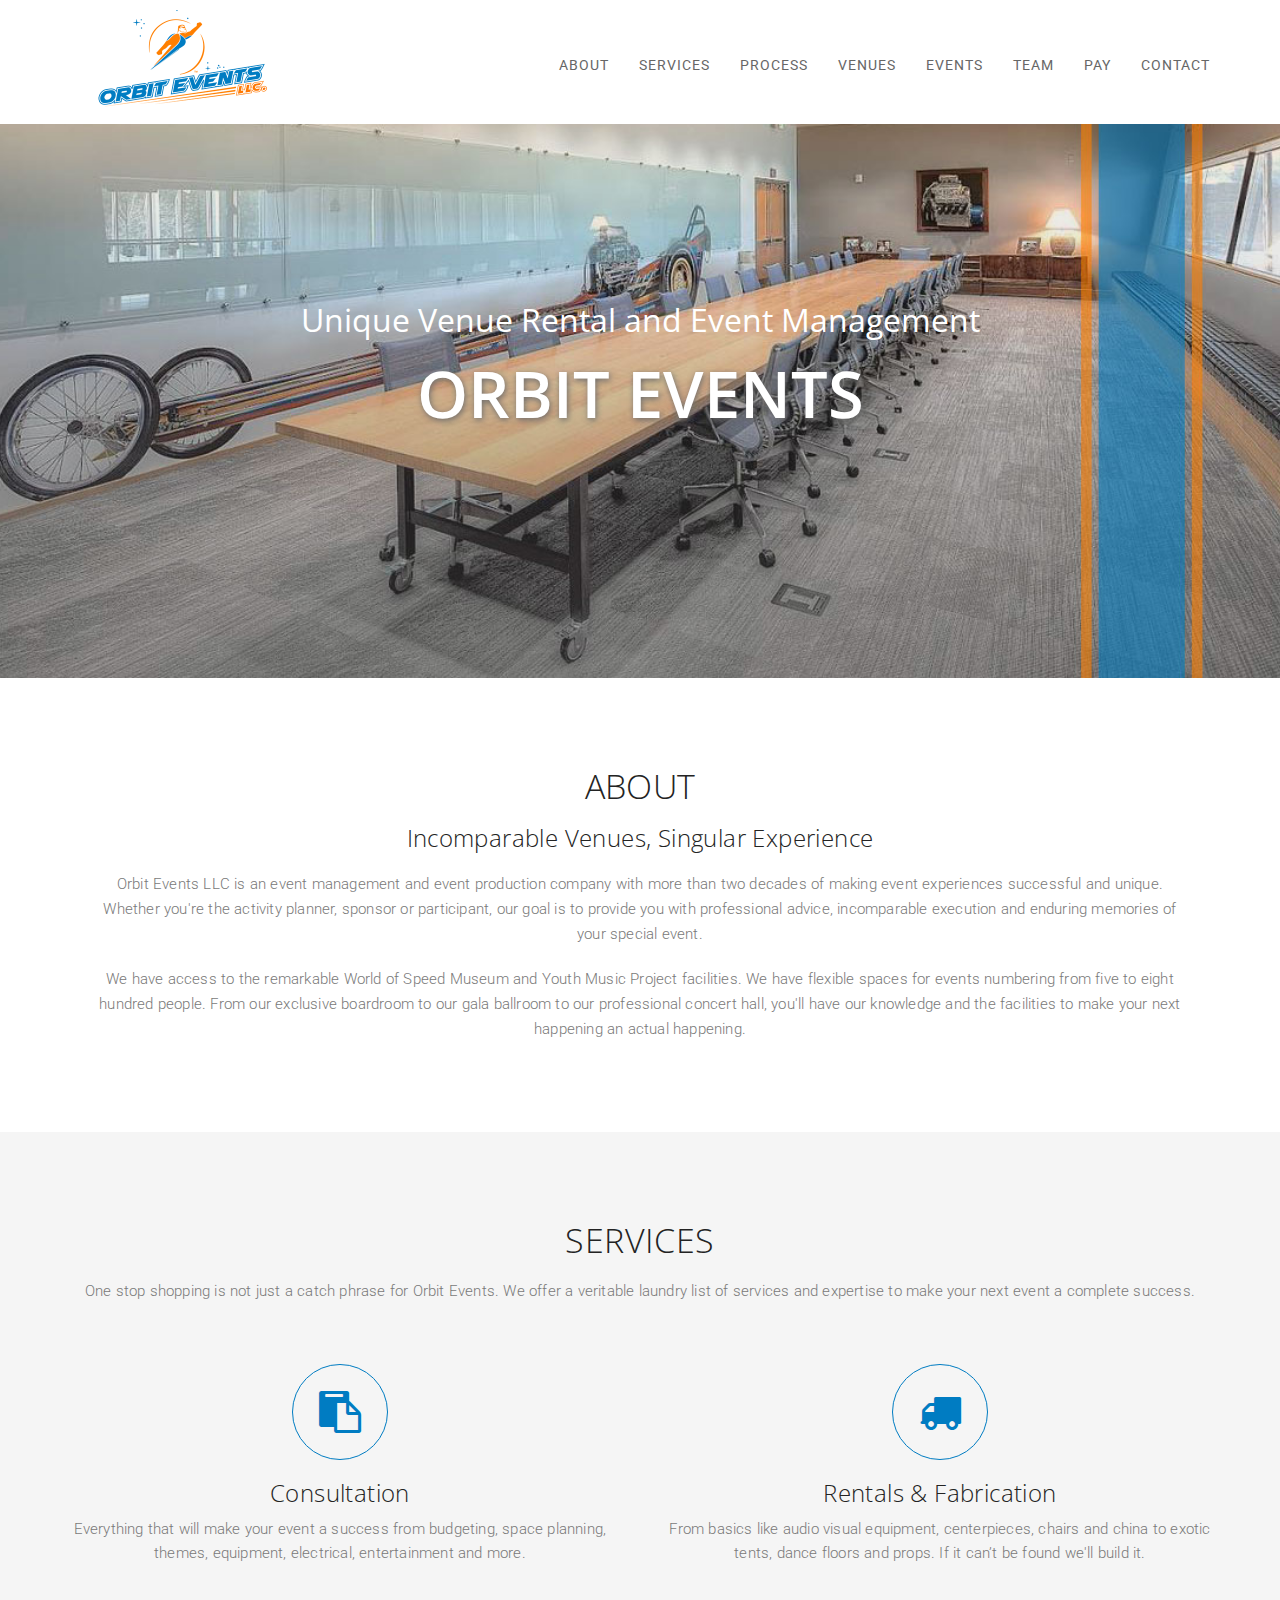
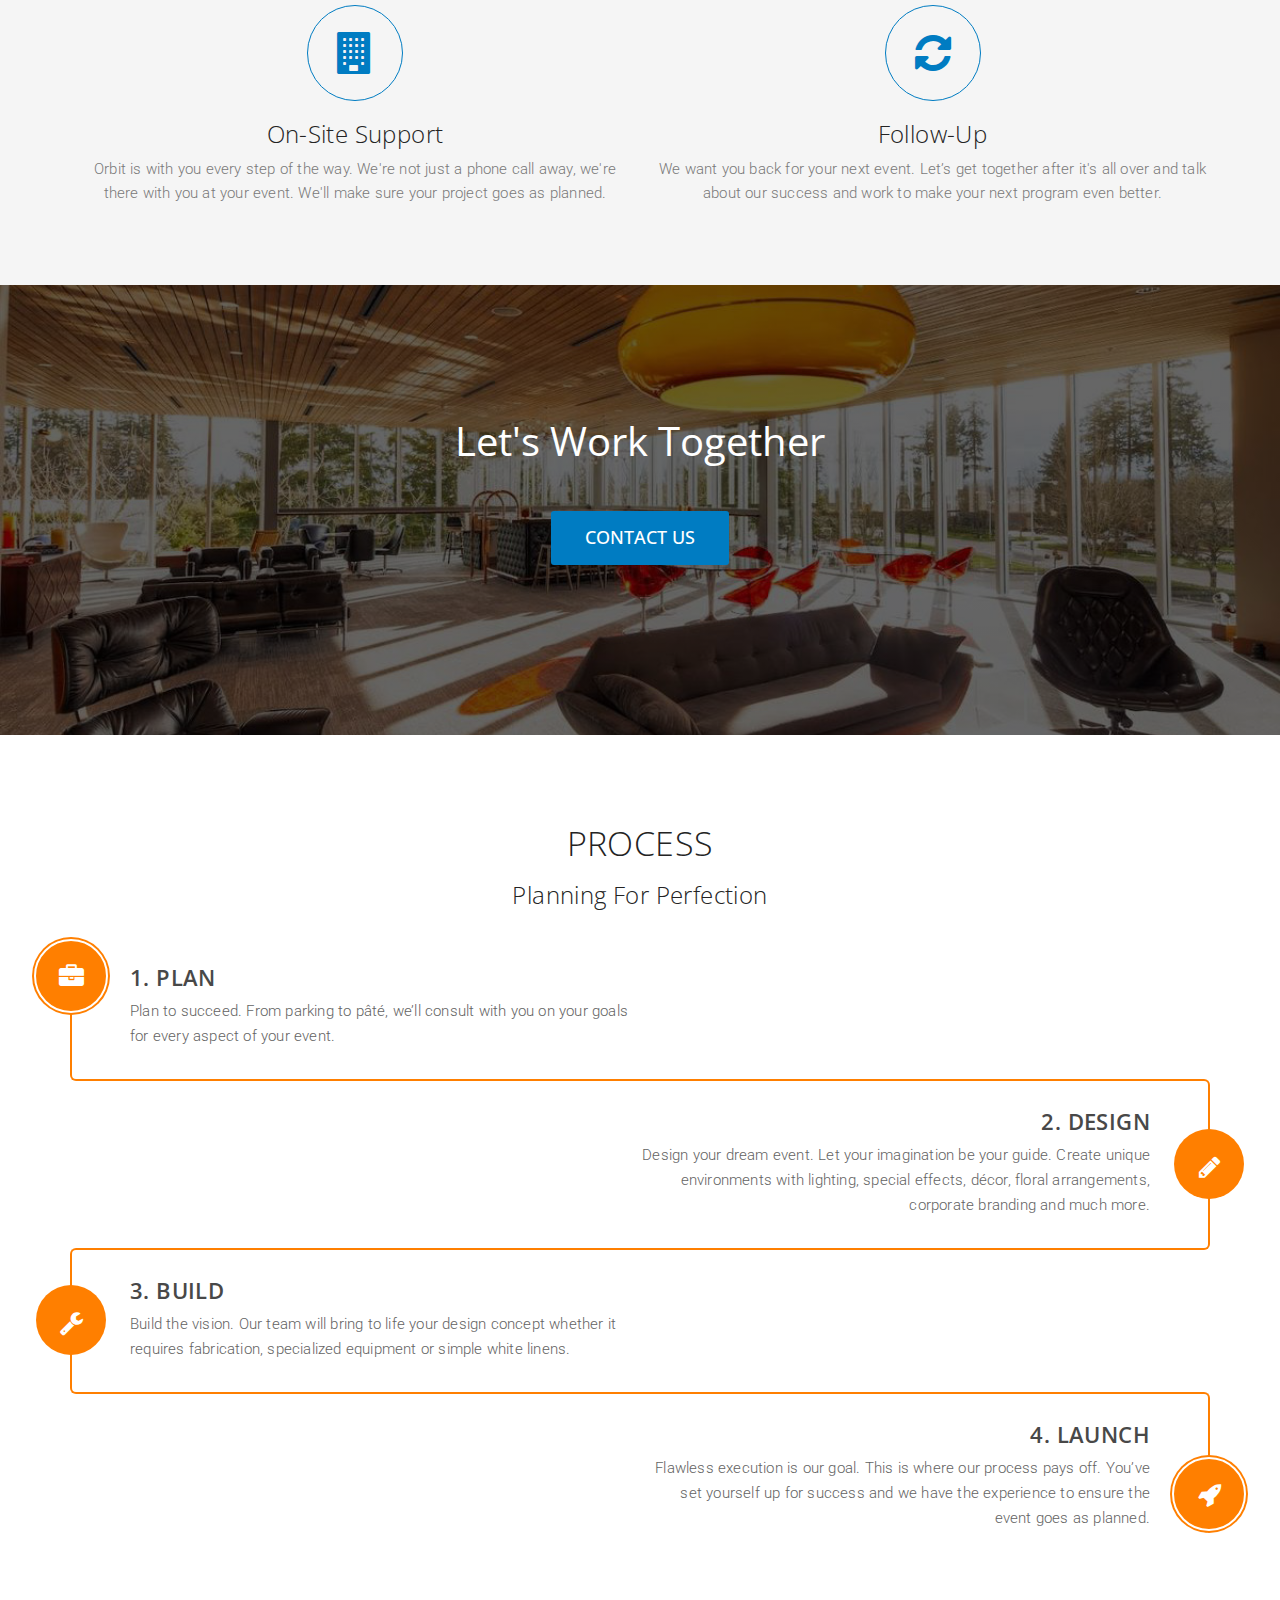
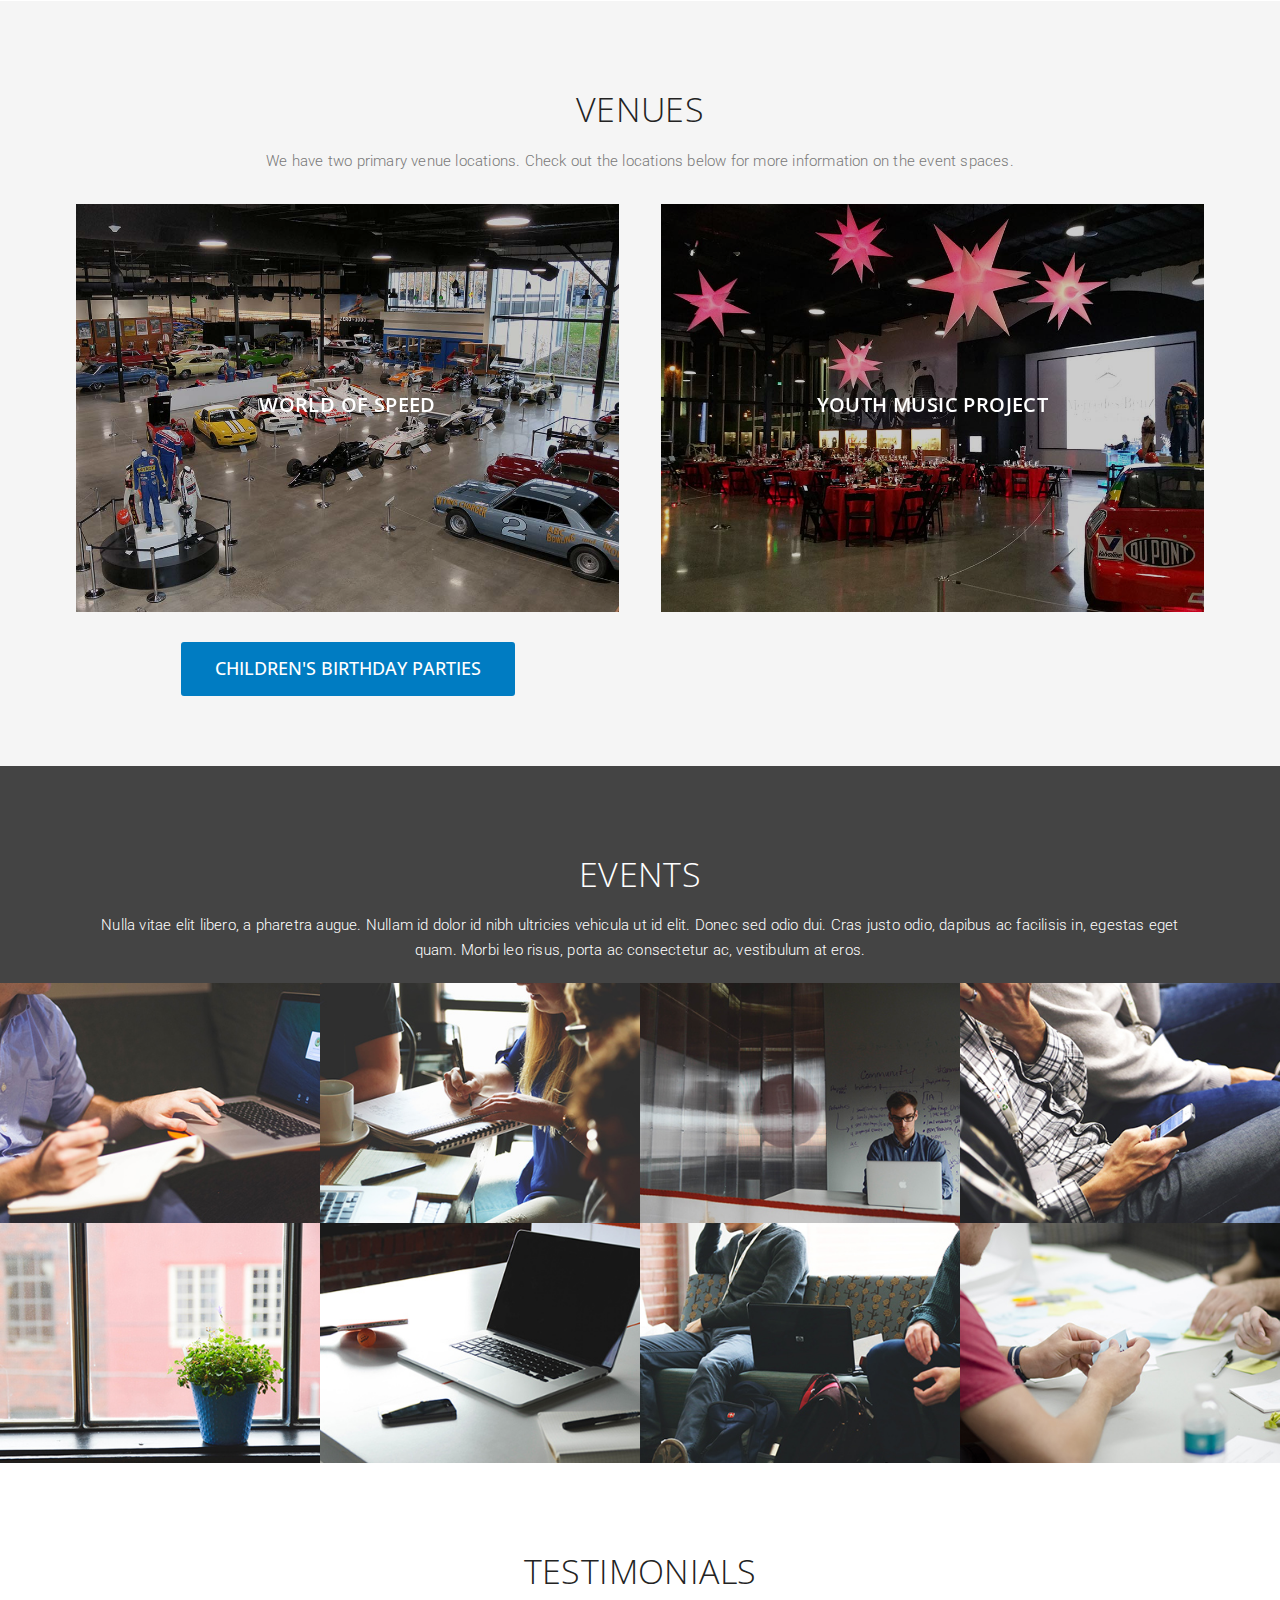
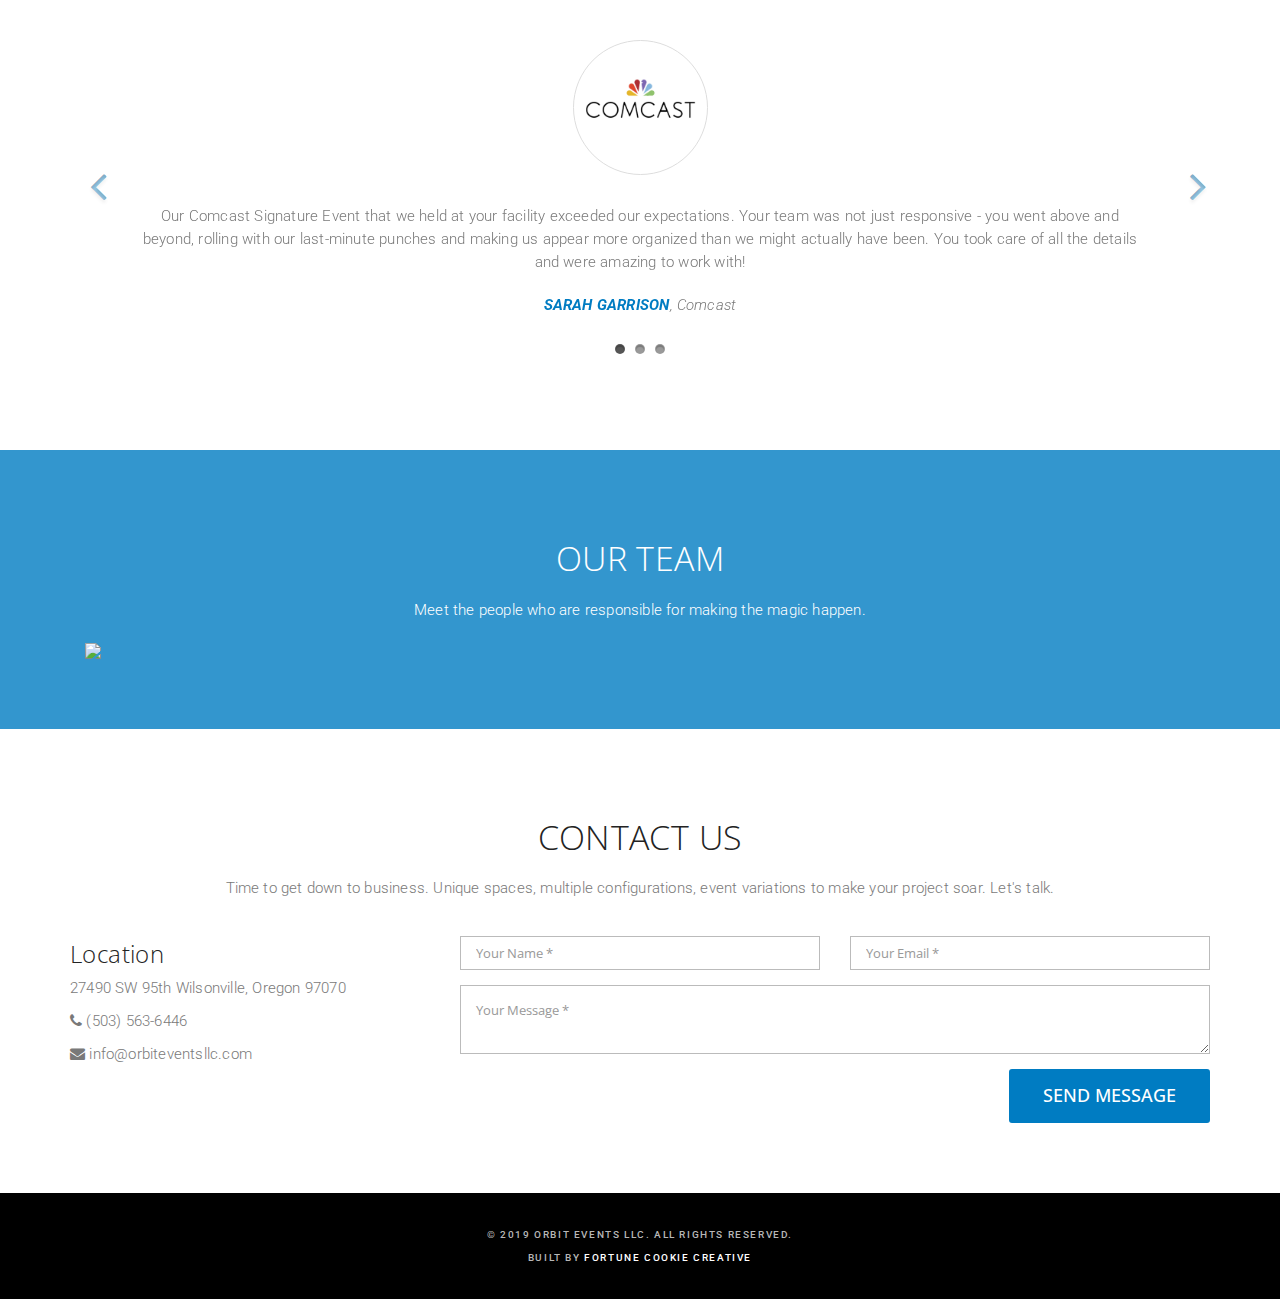
==== index.html @ 5952961d "testimonials, services, team photo" ====
<!DOCTYPE html>
<html lang="en">
	<head>
		<meta charset="utf-8">
		<meta http-equiv="X-UA-Compatible" content="IE=edge">
		<meta name="viewport" content="width=device-width, initial-scale=1">
		<!-- The above 3 meta tags *must* come first in the head; any other head content must come *after* these tags -->
		<meta name="description" content="">
		<meta name="author" content="">
		<link rel="icon" href="favicon.ico">
		<title>Orbit Events LLC - Unique Venue Rental and Event Management</title>
		<!-- Bootstrap core CSS -->
		<link href="css/bootstrap.min.css" rel="stylesheet">
		<link rel="stylesheet" href="https://maxcdn.bootstrapcdn.com/font-awesome/4.4.0/css/font-awesome.min.css">
		<!-- Custom styles for this template -->
		<link href="css/jquery.fancybox.css" rel="stylesheet">
		<link href="css/owl.carousel.css" rel="stylesheet">
		<link href="css/owl.theme.default.min.css"  rel="stylesheet">
		<link href="css/style.css" rel="stylesheet">
		<!-- Just for debugging purposes. Don't actually copy these 2 lines! -->
		<!--[if lt IE 9]><script src="../../assets/js/ie8-responsive-file-warning.js"></script><![endif]-->
		<script src="js/ie-emulation-modes-warning.js"></script>
		<!-- HTML5 shim and Respond.js for IE8 support of HTML5 elements and media queries -->
		<!--[if lt IE 9]>
		<script src="https://oss.maxcdn.com/html5shiv/3.7.2/html5shiv.min.js"></script>
		<script src="https://oss.maxcdn.com/respond/1.4.2/respond.min.js"></script>
		<![endif]-->
	</head>
	<body id="page-top">

		<!-- *****************
         Navigation Section 
		*******************-->

			<nav class="navbar navbar-default navbar-fixed-top">
			<div class="container">
				<!-- Brand and toggle get grouped for better mobile display -->
				<div class="navbar-header page-scroll" role="navigation">
					<button type="button" class="navbar-toggle" data-toggle="collapse" data-target="#bs-example-navbar-collapse-1">
					<span class="sr-only">Toggle navigation</span>
					<span class="icon-bar"></span>
					<span class="icon-bar"></span>
					<span class="icon-bar"></span>
					</button>
                    <a class="navbar-brand page-scroll visible-xs" href="#page-top"><img src="images/orbit_logo_mobile.png" width="150px" class="img-responsive" alt="Orbit Events logo"></a>
					<a class="navbar-brand page-scroll visible-sm visible-md visible-lg" href="#page-top"><img src="images/orbit_events_llc_logo_2x.png" width="250px" class="img-responsive" alt="Orbit Events logo"></a>
				</div>
				<!-- Collect the nav links, forms, and other content for toggling -->
				<div class="collapse navbar-collapse" id="bs-example-navbar-collapse-1">
					<ul class="nav navbar-nav navbar-right">
						<li class="hidden">
							<a href="#page-top"></a>
						</li>
						<li>
							<a class="page-scroll" href="#about">About</a>
						</li>
						<li>
							<a class="page-scroll" href="#services">Services</a>
						</li>
						<li>
							<a class="page-scroll" href="#process">Process</a>
						</li>
						<li>
							<a class="page-scroll" href="#venues">Venues</a>
						</li>
						<li>
							<a class="page-scroll" href="#events">Events</a>
						</li>
						<li>
							<a class="page-scroll" href="#team">Team</a>
						</li>
						<li>
							<a class="page-scroll" href="#">Pay</a>
						</li>
						<li>
							<a class="page-scroll contact" href="#contact">Contact</a>
						</li>
					</ul>
				</div>
				<!-- /.navbar-collapse -->
			</div>
			<!-- /.container-fluid -->
		</nav>

		<!-- *****************
         Header Section 
		*******************-->
		
		<header>
			<div class="container">
				<div class="slider-container">
					<div class="intro-text">
						<div class="intro-lead-in">Unique Venue Rental and Event Management</div>
						<div class="intro-heading">Orbit Events</div>
						<!-- hide button <a href="#about" class="page-scroll btn btn-xl">Tell Me More</a> -->
					</div>
				</div>
			</div>
		</header>

		
		<!-- *****************
         About Section 
        *******************-->

		<section id="about">
			<div class="container">
				<div class="row">
					<div class="col-lg-12 text-center">
						<div class="section-title">
							<h2>ABOUT</h2>
							<h3>Incomparable Venues, Singular Experience</h3>
							<p>Orbit Events LLC is an event management and event production company with more than two decades of making event experiences successful and unique. Whether you're the activity planner, sponsor or participant, our goal is to provide you with professional advice, incomparable execution and enduring memories of your special event.</p>
							<p>We have access to the remarkable World of Speed Museum and Youth Music Project facilities. We have flexible spaces for events numbering from five to eight hundred people. From our exclusive boardroom to our gala ballroom to our professional concert hall, you'll have our knowledge and the facilities to make your next happening an actual happening.</p>
						</div>
					</div>
				</div>
			</div>
			<!-- /.container -->
		</section>


		<!-- *****************
         Services Section 
        *******************-->

		<section id="services" class="light-bg">
			<div class="container">
				<div class="row">
					<div class="section-title text-center">
						<h2>SERVICES</h2>
						<p>One stop shopping is not just a catch phrase for Orbit Events. We offer a veritable laundry list of services and expertise to make your next event a complete success.</p>
					</div>

					<!-- Services row 1 -->
				    <div class="row top-buffer">
				        <div class="col-md-6">
				            <div class="serviceBox">
				           		<div class="service-icon">
				           			<i class="fa fa-clipboard"></i>
				           		</div>
				                <h3 class="title">Consultation</h3>
				                <div class="service-content">
				                    <p class="description">
				                        Everything that will make your event a success from budgeting, space planning, themes, equipment, electrical, entertainment and more.
				                    </p>
				                </div>
				            </div>
				        </div>
				 
				        <div class="col-md-6">
				            <div class="serviceBox">
				            	<div class="service-icon">
				            		<i class="fa fa-truck"></i>
				            	</div>
				                <h3 class="title">Rentals & Fabrication</h3>
				                <div class="service-content">
				                    <p class="description">
				                        From basics like audio visual equipment, centerpieces, chairs and china to exotic tents, dance floors and props. If it can’t be found we'll build it.
				                    </p>
				                </div>
				            </div>
				        </div>
				        </div>
				    </div>

				<!-- Services row 2 -->
				        <div class="col-md-6">
				            <div class="serviceBox">
				            	<div class="service-icon">
				            		<i class="fa fa-building"></i>
				            	</div>
				                <h3 class="title">On-Site Support</h3>
				                <div class="service-content">
				                    <p class="description">
				                        Orbit is with you every step of the way. We're not just a phone call away, we're there with you at your event. We'll make sure your project goes as planned.
				                    </p>
				                </div>
				            </div>
				        </div>
				    <div class="row">
				        <div class="col-md-6">
				            <div class="serviceBox">
				            	<div class="service-icon">
				            		<i class="fa fa-refresh"></i>
				            	</div>
				                <h3 class="title">Follow-Up</h3>
				                <div class="service-content">
				                    <p class="description">
				                        We want you back for your next event. Let’s get together after it's all over and talk about our success and work to make your next program even better.
				                    </p>
				                </div>
				            </div>
				        </div>
				    </div>
			</div>
		</section>


		<!-- **********************
         Let's Work Together Section 
        *************************-->

		<section class="lwt">
			<div class="container-fluid bg-overlay">
				<div class="lwt-text">
					<div class="lwt-heading">Let's Work Together</div>
					<a href="#contact" class="btn btn-xl">Contact Us</a> 
				</div>
			</div>
		</section>



		<!-- *****************
         Process Section 
		*******************-->
		
		<section id="process">
			<div class="container">
				<div class="row">
					<div class="col-lg-12 text-center">
						<div class="section-title">
							<h2>Process</h2>
							<h3>Planning For Perfection</h3>
						</div>
					</div>
				</div>

    <div class="row">
        <div class="col-md-12">
            <div class="main-timeline">
                <div class="timeline">
                    <div class="timeline-icon"><i class="fa fa-briefcase"></i></div>
                    <div class="timeline-content">
                        <h4 class="title">1. Plan</h4>
                        <p class="description">
                            Plan to succeed. From parking to pâté, we’ll consult with you on your goals for every aspect of your event.
                        </p>
                    </div>
                    <div class="border"></div>
                </div>
                <div class="timeline">
                    <div class="timeline-icon"><i class="fa fa-pencil"></i></div>
                    <div class="timeline-content">
                        <h4 class="title">2. Design</h4>
                        <p class="description">
                            Design your dream event. Let your imagination be your guide. Create unique environments with lighting, special effects, décor, floral arrangements, corporate branding and much more.
                        </p>
                    </div>
                    <div class="border"></div>
                </div>
                <div class="timeline">
                    <div class="timeline-icon"><i class="fa fa-wrench"></i></div>
                    <div class="timeline-content">
                        <h4 class="title">3. Build</h4>
                        <p class="description">
                            Build the vision. Our team will bring to life your design concept whether it requires fabrication, specialized equipment or simple white linens.
                        </p>
                    </div>
                    <div class="border"></div>
                </div>

                <div class="timeline">
                    <div class="timeline-icon"><i class="fa fa-rocket"></i></div>
                    <div class="timeline-content">
                        <h4 class="title">4. Launch</h4>
                        <p class="description">
                            Flawless execution is our goal. This is where our process pays off. You’ve set yourself up for success and we have the experience to ensure the event goes as planned.
                        </p>
                    </div>
                    <div class="border"></div>
                </div>

            </div>
        </div>
    </div>

			</div>
		</section>


		<!-- *****************
         Venue Section 
        *******************-->

		<section id="venues" class="light-bg">
			<div class="container">
			<div class="row">
				<div class="col-lg-12 text-center">
					<div class="section-title">
						<h2>Venues</h2>
						<p>We have two primary venue locations. Check out the locations below for more information on the event spaces.</p>
					</div>
				</div>
			</div>
			<div class="row">
				<!-- start venue item -->
				<div class="col-md-6">
					<div class="ot-portfolio-item">
						<figure class="effect-bubba">
							<img src="images/demo/east_gallery_3.jpg" alt="World of Speed Venbue" class="img-responsive" />
							<figcaption>
								<h2>World of Speed</h2>
								<a href="venues/worldofspeed.html">Learn more</a>
							</figcaption>
						</figure>
					</div>
					<div class="text-center"><a href="venues/childrensbdayparties.html" class="btn btn-xl">Children's Birthday Parties</a></div>
				</div>
				<!-- end venue item -->
				<!-- start venue item -->
				<div class="col-md-6">
					<div class="ot-portfolio-item">
						<figure class="effect-bubba">
							<img src="images/demo/east_gallery_1.jpg" alt="Youth Music Project Venue" class="img-responsive" />
							<figcaption>
								<h2>Youth Music Project</h2>
								<a href="venues/youthmusicproject.html">Learn more</a>
							</figcaption>
						</figure>
					</div>
				</div><!-- end venue item -->
			</div><!-- end container -->
		</section>

		
		<!-- *****************
         Events Section 
        *******************-->
		<section id="events" class="events dark-bg">
			<div class="container">
				<div class="row">
					<div class="col-lg-12 text-center">
						<div class="section-title">
							<h2>Events</h2>
							<p>Nulla vitae elit libero, a pharetra augue. Nullam id dolor id nibh ultricies vehicula ut id elit. Donec sed odio dui. Cras justo odio, dapibus ac facilisis in, egestas eget quam. Morbi leo risus, porta ac consectetur ac, vestibulum at eros.</p>
						</div>
					</div>
				</div>
			</div>
			<div class="container-fluid">
				<div class="row">
					<ul class="grid">
						<li>
							<figure>
								<img src="images/demo/01-screenshot.jpg" alt="Screenshot 01">
								<figcaption>
								<div class="caption-content">
									<a href="images/demo/large/01.jpg" class="single_image">
										<i class="fa fa-search"></i><br>
										<p>Malesuada Nibh Sem</p>
									</a>
								</div>
								</figcaption>
							</figure>
						</li>
						<li>
							<figure>
								<img src="images/demo/02-screenshot.jpg" alt="Screenshot 01">
								<figcaption>
								<div class="caption-content">
									<a href="images/demo/large/02.jpg" class="single_image">
										<i class="fa fa-search"></i><br>
										<p>Ipsum Cursus Elit</p>
									</a>
								</div>
								</figcaption>
							</figure>
						</li>
						<li>
							<figure>
								<img src="images/demo/03-screenshot.jpg" alt="Screenshot 01">
								<figcaption>
								<div class="caption-content">
									<a href="images/demo/large/03.jpg" class="single_image">
										<i class="fa fa-search"></i><br>
										<p>Tellus Vestibulum Sit</p>
									</a>
								</div>
								</figcaption>
							</figure>
						</li>
						<li>
							<figure>
								<img src="images/demo/04-screenshot.jpg" alt="Screenshot 01">
								<figcaption>
								<div class="caption-content">
									<a href="images/demo/large/04.jpg" class="single_image">
										<i class="fa fa-search"></i><br>
										<p>Adipiscing Tristique Vulputate</p>
									</a>
								</div>
								</figcaption>
							</figure>
						</li>
					</ul>
				</div>
				<div class="row">
					<ul class="grid">
						<li>
							<figure>
								<img src="images/demo/05-screenshot.jpg" alt="Screenshot 01">
								<figcaption>
								<div class="caption-content">
									<a href="images/demo/large/05.jpg" class="single_image">
										<i class="fa fa-search"></i><br>
										<p>Amet Dolor Dapibus</p>
									</a>
								</div>
								</figcaption>
							</figure>
						</li>
						<li>
							<figure>
								<img src="images/demo/06-screenshot.jpg" alt="Screenshot 01">
								<figcaption>
								<div class="caption-content">
									<a href="images/demo/large/06.jpg" class="single_image">
										<i class="fa fa-search"></i><br>
										<p>Ligula Venenatis Fusce</p>
									</a>
								</div>
								</figcaption>
							</figure>
						</li>
						<li>
							<figure>
								<img src="images/demo/07-screenshot.jpg" alt="Screenshot 01">
								<figcaption>
								<div class="caption-content">
									<a href="images/demo/large/07.jpg" class="single_image">
										<i class="fa fa-search"></i><br>
										<p>Made with Love</p>
									</a>
								</div>
								</figcaption>
							</figure>
						</li>
						<li>
							<figure>
								<img src="images/demo/08-screenshot.jpg" alt="Screenshot 01">
								<figcaption>
								<div class="caption-content">
									<a href="images/demo/large/08.jpg" class="single_image">
										<i class="fa fa-search"></i><br>
										<p>In Sydney, Australia</p>
									</a>
								</div>
								</figcaption>
							</figure>
						</li>
					</ul>
				</div>
			</div>
		</section>


		<!-- *****************
         Testimonials Section 
		*******************-->
		
		<section id="testimonials">
		<div class="container">
			<div class="row">
				<div class="col-lg-12 col-center m-auto text-center">
					<div class="section-title">
						<h2>Testimonials</h2>
					</div>
					<div id="myCarousel" class="carousel slide" data-ride="carousel">
						<!-- Carousel indicators -->
						<ol class="carousel-indicators">
							<li data-target="#myCarousel" data-slide-to="0" class="active"></li>
							<li data-target="#myCarousel" data-slide-to="1"></li>
							<li data-target="#myCarousel" data-slide-to="2"></li>
						</ol>   
						<!-- Wrapper for carousel items -->
						<div class="carousel-inner">
							<div class="item carousel-item active">
								<div class="img-box"><img src="images/demo/comcast.png" alt=""></div>
								<p class="testimonial">Our Comcast Signature Event that we held at your facility exceeded our expectations.  Your team was not just responsive - you went above and beyond, rolling with our last-minute punches and making us appear more organized than we might actually have been. You took care of all the details and were amazing to work with!</p>
								<p class="overview"><b>Sarah Garrison</b>, Comcast</p>
							</div>
							<div class="item carousel-item">
								<div class="img-box"><img src="images/demo/merril-lynch.png" alt=""></div>
								<p class="testimonial">On behalf of all of our guests who attended the Merrill Lynch dinner at the World of Speed, I would like to thank you both for such a successful event. Thank you so much for making the coordination of this event easy.  I would highly recommended the World of Speed for any corporate event, recognition event, or party!</p>
								<p class="overview"><b>Kristen Cygrymus</b>, Merril Lynch</p>
							</div>
							<div class="item carousel-item">
								<div class="img-box"><img src="images/demo/nafa.png" alt=""></div>
								<p class="testimonial">I helped organize the recent NAFA (National Association of Fleet Administrators) meeting at WoS, I just wanted to drop you a note to let you know how much we enjoyed the venue. I also wanted to make sure you knew that Erin Andersen did an outstanding job assisting with the logistics. She was a wonderful help to ensure the success of the event.</p>
								<p class="overview"><b>Scott Simonton</b>, NAFA</p>
							</div>
							<div class="item carousel-item">
								<div class="img-box"><img src="images/demo/asa_logo.png" alt=""></div>
								<p class="testimonial">You did a fantastic job of assisting me in the arrangement of our local chapter meeting and tour of the museum.  Everyone spoke highly of the meeting room, food by Elephants and the helpfulness of you and Nick. I would recommend your services to anyone wanting to hold a private event in such a fantastic venue!</p>
								<p class="overview"><b>Shirley M. Sanders</b>, American Society of Appraisers, Portland Chapter</p>
							</div>
							<div class="item carousel-item">
								<div class="img-box"><img src="images/demo/siemens_logo.png" alt=""></div>
								<p class="testimonial">One thing I really like was how easy it was to work with the staff, Erin and Sierra was always in touch and they made sure that we had everything we needed before the event, on the night of the event, I did not need to worry about any logistical issues, they worked well with my catering, DJ and Photography team and the entire event came out together really well. Thank you so much for making our Employee Appreciation party special”</p>
								<p class="overview"><b>Bintu Foday Kemokai</b>, Siemen’s Industry</p>
							</div>
							<div class="item carousel-item">
								<p class="no-image-testimonial">World of Speed was the perfect venue for Drew&#39;s celebration and we received great reviews from our guests. The Orbit team was great to work with and the volunteers and staff made our guests feel right at home. I can&#39;t recommend the venue and your team enough!</p>
								<p class="overview"><b>Elyse</b></p>
							</div>
						</div>
						<!-- Carousel controls -->
						<a class="carousel-control left carousel-control-prev" href="#myCarousel" data-slide="prev">
							<i class="fa fa-angle-left"></i>
						</a>
						<a class="carousel-control right carousel-control-next" href="#myCarousel" data-slide="next">
							<i class="fa fa-angle-right"></i>
						</a>
					</div>
				</div>
			</div>
		</div>
		</section>


		<!-- *****************
         Team Section 
		*******************-->
		
		<section id="team" class="blue-bg">
			<div class="container">
				<div class="row">
					<div class="col-lg-12 text-center">
						<div class="section-title">
							<h2>Our Team</h2>
							<p class="team-sub-head">Meet the people who are responsible for making the magic happen.</p>
						</div>
						<div class="col-md-12">
							<img class="img-responsive" src="../Orbit/images/demo/Orbit-Events-Staff-Photo.jpg" width="1200px">
						</div>
					</div>
				</div>
			</div>
		</section>

		<!-- *****************
         Contact Section 
        *******************-->

		<section id="contact">
			<div class="container">
				<div class="row">
					<div class="col-lg-12 text-center">
						<div class="section-title">
							<h2>Contact Us</h2>
							<p>Time to get down to business. Unique spaces, multiple configurations, event variations to make your project soar. Let's talk.</p>
						</div>
					</div>
				</div>
				<div class="row">
					<div class="col-md-4">
						<h3>Location</h3>
						<p>27490 SW 95th Wilsonville, Oregon 97070</p>
						<p><i class="fa fa-phone"></i> (503) 563-6446</p>
						<p><i class="fa fa-envelope"></i> info@orbiteventsllc.com</p>
					</div>
					<div class="col-md-8">
						<form name="sentMessage" id="contactForm" novalidate="">
							<div class="row">
								<div class="col-md-6">
									<div class="form-group">
										<input type="text" class="form-control" placeholder="Your Name *" id="name" required="" data-validation-required-message="Please enter your name.">
										<p class="help-block text-danger"></p>
									</div>
								</div>
								<div class="col-md-6">
									<div class="form-group">
										<input type="email" class="form-control" placeholder="Your Email *" id="email" required="" data-validation-required-message="Please enter your email address.">
										<p class="help-block text-danger"></p>
									</div>
								</div>
							</div>
							<div class="row">
								<div class="col-md-12">
									<div class="form-group">
										<textarea class="form-control" placeholder="Your Message *" id="message" required="" data-validation-required-message="Please enter a message."></textarea>
										<p class="help-block text-danger"></p>
									</div>
								</div>
								<div class="clearfix"></div>
							</div>
							<div class="row">
								<div class="col-lg-12 text-right">
									<div id="success"></div>
									<button type="submit" class="btn btn-xl">Send Message</button>
								</div>
							</div>
						</form>
					</div>
				</div>
			</div>
		</section>
		<p id="back-top">
			<a href="#top"><i class="fa fa-angle-up"></i></a>
		</p>
		<footer>
			<div class="container text-center">
				<p>© 2019 Orbit Events LLC. All rights reserved.</p>
				<p>Built by <a target="_blank" href="https://fortunecookiecreative.com">Fortune Cookie Creative</a></p>
			</div>
		</footer>

		<!-- Bootstrap core JavaScript
			================================================== -->
		<!-- Placed at the end of the document so the pages load faster -->
		<script src="https://ajax.googleapis.com/ajax/libs/jquery/1.11.3/jquery.min.js"></script>
		<script src="http://cdnjs.cloudflare.com/ajax/libs/jquery-easing/1.3/jquery.easing.min.js"></script>
		<script src="js/bootstrap.min.js"></script>
		<script src="js/jquery.fancybox.pack.js"></script>
		<script src="js/owl.carousel.min.js"></script>
		<script src="js/cbpAnimatedHeader.js"></script>
		<script src="js/theme-scripts.js"></script>
		<!-- IE10 viewport hack for Surface/desktop Windows 8 bug -->
		<script src="js/ie10-viewport-bug-workaround.js"></script>
		<script>
		$(document).on('click', '[data-toggle="lightbox"]', function(event) {
			event.preventDefault();
			$(this).ekkoLightbox();
		});
		</script>
	</body>
---- css/style.css ----
/*------------------------------------------------------------------
[Master Stylesheet]

Project:	Lattes - One page multi purpose page
Version:	1.0
Last change:	17/08/2015 [...]
Designed by:	MOOZ Themes / www.MOOZthemes.com
Primary use:	One page

[Table of contents]

1. General
2. Header
3. Navigation
4. Sections
5. Footer
6. Modal
7. Components
8. FCC Custom

[Color codes]

Buttons, etc:	#726FB9 (blue)
hover color:	#fed136 (yellow)
-------------------------------------------------------------------*/

/*--------------------
Import Google Fonts
--------------------*/

/* main font for menu. */
@import url(http://fonts.googleapis.com/css?family=Roboto:100,300,400,500,700,900);
/* font for headings, text, tags */
@import url(http://fonts.googleapis.com/css?family=Open+Sans:300,400,500,600,700,800);
@import url(http://fonts.googleapis.com/css?family=Playfair+Display:400italic&subset=latin,latin-ext);

/*--------------------
1. General
--------------------*/

body {
  margin: 0px;
    font-family: "Open Sans", Sans-serif;
    color: #797979;
}

h1,
h2,
h3,
h4,
h5,
h6 {
font-weight: 300;
    letter-spacing: 0.4px;
    font-family: "Open Sans", Sans-serif;
    color: #232323;
}

p {
    font-family: 'Roboto', sans-serif;
    font-size: 15px;
    font-weight: 300;
	line-height: 23px;
    letter-spacing: 0.2px;
    color: #797979;
}

a:hover, a:focus, a:active, a.active {
    color: #fec503;
}
a, a:hover, a:focus, a:active, a.active {
    outline: 0;
}

::selection {
    text-shadow: none;
    background: #f1b663;
}

@media (min-width: 768px) {
	section {
	    padding: 150px 0;
	}
}

section {
    padding: 70px 0;
}
/* Space above row */
 .top-buffer { 
    margin-top: 30px; 
}
/*--------------------
2. Navigation
--------------------*/
.navbar-header {
    height:80px;
    background-color: #fff;
}
.navbar-default {
	background-color: #222;
	border-color: transparent
}
.navbar-default .navbar-brand {
	color: #fff;
	font-family: "Montserrat",sans-serif;
    padding: 0px;
}
.navbar-default .navbar-brand:hover,.navbar-default .navbar-brand:focus,.navbar-default .navbar-brand:active,.navbar-default .navbar-brand.active {
	color: #fec503
}
.navbar-default .navbar-collapse {
	border-color: rgba(255,255,255,.02)
}
.navbar-default .navbar-toggle {
	background-color: rgba(255,127,0,0.8);
    border-color: rgba(255,127,0,0.8);
    border-radius: 0px;
}
.navbar-default .navbar-toggle .icon-bar {
	background-color: #fff
}
.navbar-default .navbar-toggle:hover,.navbar-default .navbar-toggle:focus {
	background-color: rgba(255,127,0,0.8);
}
.navbar-default .nav li a {
	font-family: "Roboto",sans-serif;
	text-transform: uppercase;
	font-weight: 400;
	letter-spacing: 1px;
	color:#666
}
.navbar-default .nav li a:hover,.navbar-default .nav li a:focus {
	color: rgba(255,127,0,0.8);
	outline: 0
}

.navbar-default .navbar-nav>.active>a {
	border-radius: 0;
	color: #fff;
	background-color: rgba(255,127,0,0.8);
}
.navbar-default .navbar-nav>.active>a:hover,.navbar-default .navbar-nav>.active>a:focus {
	color: #fff;
	background-color: rgba(255,127,0,0.8);
}

@media (min-width:768px) {
	.navbar-default
	{
		background-color: #FFFFFF;
		padding: 10px 0 34px 0;
		-webkit-transition:padding .3s;
		-moz-transition:padding .3s;
		transition:padding .3s;
		border:0
	}
	.navbar-default .navbar-brand {
		font-size: 2em;
		-webkit-transition:all .3s;
		-moz-transition:all .3s;
		transition:all .3s
	}
	.navbar-default .navbar-nav>.active>a {
		border-radius: 0px;
	}
	.navbar-default.navbar-shrink {
		background-color: #fff;
		padding: 10px 0 34px 0;
        -webkit-box-shadow: 0px 3px 6px -2px rgba(72,72,72,1);
        -moz-box-shadow: 0px 3px 6px -2px rgba(72,72,72,1);
        box-shadow: 0px 3px 6px -2px rgba(72,72,72,1);
	}
	.navbar-default.navbar-shrink .navbar-brand {
		font-size: 1.5em
	}
  .navbar-right {
    float: right!important;
    margin-right: -15px;
    padding-top: 30px;
  }
}

/*--------------------
3. Header
--------------------*/

header {
    background-image: url(../images/demo/hero_1.jpg);
    background-repeat: none;
    background-attachment: scroll;
    background-position: center center;
    -webkit-background-size: cover;
    -moz-background-size: cover;
    background-size: cover;
    -o-background-size: cover;
    text-align: center;
    color: #fff;
}

header .intro-text {
    padding-top: 100px;
    padding-bottom: 50px;
}

@media (min-width: 768px) {
	header .intro-text {
	    padding-top: 300px;
	    padding-bottom: 200px;
	}
}

header .intro-text .intro-lead-in {
    font-family: "Playfair Display",sans-serif;
    font-style: italic;
    font-size: 22px;
    line-height: 22px;
    margin-bottom: 25px;
}

@media (min-width: 768px) {
	header .intro-text .intro-lead-in {
	    font-family: "Open Sans",sans-serif;
	    font-size: 32px;
	    line-height: 40px;
        margin-bottom: 18px;
        font-style: normal;
	}
}

header .intro-text .intro-heading {
    text-transform: uppercase;
    font-weight: 700;
    font-size: 50px;
    line-height: 50px;
    margin-bottom: 25px;
}

@media (min-width: 768px) {
	header .intro-text .intro-heading {
	    text-transform: uppercase;
	    font-weight: 600;
	    font-size: 65px;
	    line-height: 70px;
	    margin-bottom: 50px;
        text-shadow: 1px 2px 6px #6b6b6b;
	}
}

/*--------------------
4. Sections
--------------------*/

.section-title h2 {
    font-size: 34px;
    text-transform: uppercase;
}

.section-title p {
    font-size: 15px;
    font-weight: 300;
    line-height: 25px;
    margin: 20px;
}

/*--------------------
4.1. About
--------------------*/

.mz-module-about h3 {
    font-weight: 500;
    font-size: 17px;
    text-transform: uppercase;
    color: #3A3A3A;
    letter-spacing: 2px;
    margin-bottom: 20px;
}

.mz-module-about p {
font-size: 14px;
    font-weight: 300;
    line-height: 22px;
    color: #969696;
}

.ot-circle {
height: 95px;
    width: 95px;
    text-align: center;
    line-height: 98px;
    color: #3E3E3E;
    /* border: 3px solid #000; */
    border-radius: 100px;
    /* background-color: #E8E8E8; */
    margin: 0 2px 4px;
    font-size: 31px;
}
/*--------------------
4.1a. About
--------------------*/
.main-timeline {
    margin-top: 20px;
}
.main-timeline .timeline{
    padding: 30px 60px;
    position: relative;
}
.main-timeline .timeline:first-child{
    padding-top: 26px;
}
.main-timeline .timeline:last-child{
    padding-bottom: 0;
}
.main-timeline .timeline:before,
.main-timeline .timeline:after{
    content: "";
    display: block;
    width: 100%;
    clear: both;
}
.main-timeline .timeline-icon{
    width: 70px;
    height: 70px;
    line-height: 70px;
    border-radius: 50%;
    background: #ff7f00;
    box-sizing: border-box;
    border: 2px solid transparent;
    box-shadow: 0 0 0 2px transparent;
    text-align: center;
    margin: auto 0;
    font-size: 25px;
    color: #fff;
    position: absolute;
    top: 0;
    left: -34px;
    bottom: 0;
    z-index: 2;
}
.main-timeline .timeline:first-child .timeline-icon,
.main-timeline .timeline:last-child .timeline-icon{
    box-sizing: content-box;
    margin: 0;
    top: 0;
    left: -36px;
    border: 2px solid #fff;
    box-shadow: 0 0 0 2px #ff7f00;
}
.main-timeline .timeline:last-child .timeline-icon{
    top: auto;
    bottom: 0;
}
.main-timeline .timeline:nth-child(2n) .timeline-icon{
    left: auto;
    right: -34px;
}
.main-timeline .timeline:last-child:nth-child(2n) .timeline-icon{
    right: -36px;
}
.main-timeline .timeline-content{
    width: 50%;
}
.main-timeline .timeline:nth-child(2n) .timeline-content{
    float: right;
    text-align: right;
}
.main-timeline .title{
    font-size: 22px;
    font-weight: 600;
    color: #484848;
    margin-top: 0;
    text-transform: uppercase;
}
.main-timeline .description{
    font-size: 15px;
    color: #636363;
    line-height: 25px;
    margin: 0;
}
.main-timeline .border{
    width: 50%;
    border-top: 2px solid #ff7f00;
    border-bottom: 2px solid #ff7f00;
    border-left: 2px solid #ff7f00;
    border-radius: 6px 0 0 6px;
    position: absolute;
    top: 0;
    bottom: -2px;
    left: 0;
    z-index: 1;
}
.main-timeline .timeline:nth-child(2n) .border{
    border-left: none;
    border-right: 2px solid #ff7f00;
    border-radius: 0 6px 6px 0;
    left: 50%;
}
.main-timeline .timeline:first-child .border{
    border-top: none;
}
.main-timeline .timeline:last-child .border{
    border-bottom: none;
}
@media only screen and (max-width: 990px){
    .main-timeline .timeline{
        padding: 40px 60px;
        margin: 0 0 0 35px;
    }
    .main-timeline .timeline:nth-child(2n){
        margin: 0 35px 0 0;
    }
    .main-timeline .timeline-content{
        width: 100%;
    }
}
/*--------------------
4.2. Services
--------------------*/
/*.serviceBox { 
    margin:10px 14px 0 14px;
    }
.serviceBox .title{
    color: #3A3A3A;
    text-transform: uppercase;
    text-align: center;
    margin: 0 0 20px 24px;
    font-size: 17px;
    font-weight: 500;
    letter-spacing: 2px;
    line-height: 26px
}
.serviceBox .service-content{
    padding: 25px 20px 25px 50px;
    border-top: 2px solid #007cc2;
    border-right: 2px solid #007cc2;
    position: relative;
    transition: all 0.3s ease 0s;
    border-radius: 6px;
}
.serviceBox:hover .service-content{
    border-top-color: #ff7f00;
    border-right-color: #ff7f00;
}
.serviceBox .service-content:before{
    content: "";
    width: 0;
    height: 2px;
    background: #eee;
    position: absolute;
    bottom: 0;
    right: 0;
    transition: all 0.3s ease 0s;
}
.serviceBox:hover .service-content:before{
    width: 50%;
    background: #ff7f00;
    border-radius: 6px;
}
.serviceBox .description{
    font-size: 14px;
    color: #797979;;
    line-height: 25px;
    margin: 0;
}
.serviceBox .service-icon{
    width: 50px;
    height: 50px;
    line-height: 50px;
    border-radius: 50%;
    background: #fff;
    text-align: center;
    font-size: 25px;
    color: #007cc2;
    border: 1px solid #007cc2;
    position: absolute;
    top: -25px;
    left: 0;
    transition: all 0.3s ease 0s;
}
.serviceBox:hover .service-icon{
    border-color: #ff7f00;
    color: #ff7f00;
}
@media only screen and (max-width:990px){
    .serviceBox{ 
        margin: 30px; 
}
}
*/
.serviceBox{
    text-align: center;
    margin-top:30px
}
.serviceBox .service-icon{
    width: 96px;
    height: 96px;
    line-height: 92px;
    font-size: 42px;
    border: 1px solid #007cc2;
    border-radius: 50%;
    margin:0 auto 10px;
    color: #007cc2;
}
.serviceBox .service-icon > i{
    transition: all 0.3s ease 0s;
}
.serviceBox:hover .service-icon > i{
    transform:scale(0.8);
    transition: all 0.3s ease 0s;
}
.serviceBox .service-content h3{
    font-size: 18px;
    font-weight:400;
    margin-bottom: 20px;
    color:#727cb6;
}
.serviceBox.green .service-content h3{
    color: #008b8b;
}
.serviceBox.orange .service-content h3{
    color:#e67e22;
}
.serviceBox.pink .service-content h3{
    color: #ed687c;
}
.serviceBox .service-content p{
    color:inherit;
    font-size: 15px;
    line-height: 24px;
}
@media screen and (max-width: 990px){
    .serviceBox{
        margin: 20px 20px 30px 20px;
    }
}




/*--------------------
4.3. Portfolio
--------------------*/

figure {
	position: relative;
    overflow: hidden;
    margin: 10px 1%;
    background: #726FB9;
    text-align: center;
    cursor: pointer;
}

figcaption {
    position: absolute;
    top: 0;
    left: 0;
    width: 100%;
    height: 100%;
}

.ot-portfolio-item figure figcaption > a {
    z-index: 1000;
    text-indent: 200%;
    white-space: nowrap;
    font-size: 0;
    opacity: 0;
}
.ot-portfolio-item figure figcaption, .ot-portfolio-item figure figcaption > a {
    position: absolute;
    top: 0;
    left: 0;
    width: 100%;
    height: 100%;
}

figure.effect-bubba {
	background: #000;
	margin-bottom: 30px;
}

figure.effect-bubba img {
	opacity: 0.8;
	-webkit-transition: opacity 0.35s;
	transition: opacity 0.35s;
}

figure.effect-bubba:hover img {
	opacity: 0.4;
}

figure.effect-bubba figcaption::before,
figure.effect-bubba figcaption::after {
	position: absolute;
	top: 30px;
	right: 30px;
	bottom: 30px;
	left: 30px;
	content: '';
	opacity: 0;
	-webkit-transition: opacity 0.35s, -webkit-transform 0.35s;
	transition: opacity 0.35s, transform 0.35s;
}

figure.effect-bubba figcaption::before {
	border-top: 1px solid #fff;
	border-bottom: 1px solid #fff;
	-webkit-transform: scale(0,1);
	transform: scale(0,1);
}

figure.effect-bubba figcaption::after {
	border-right: 1px solid #fff;
	border-left: 1px solid #fff;
	-webkit-transform: scale(1,0);
	transform: scale(1,0);
}

figure.effect-bubba h2 {
    color: #fff;
    font-size: 20px;
    font-weight: 600;
    text-transform: uppercase;
    padding-top: 35%;
    -webkit-transition: -webkit-transform 0.35s;
    transition: transform 0.35s;
    -webkit-transform: translate3d(0,-20px,0);
    transform: translate3d(0,-20px,0);
}
Co

figure.effect-bubba p {
    color: #fff;
    font-size: 13px;
    font-weight: 500;
	padding: 20px 2.5em;
	opacity: 0;
	-webkit-transition: opacity 0.35s, -webkit-transform 0.35s;
	transition: opacity 0.35s, transform 0.35s;
	-webkit-transform: translate3d(0,20px,0);
	transform: translate3d(0,20px,0);
}

figure.effect-bubba:hover figcaption::before,
figure.effect-bubba:hover figcaption::after {
	opacity: 1;
	-webkit-transform: scale(1);
	transform: scale(1);
}

figure.effect-bubba:hover h2,
figure.effect-bubba:hover p {
	opacity: 1;
	-webkit-transform: translate3d(0,0,0);
	transform: translate3d(0,0,0);
}

/*--------------------
4.4. Dark Short section (counters, quote, etc)
--------------------*/

.dark-bg {
    background: #444444;
    color: #fff;
}

.bg-img1 {
    background-image: url(../images/demo/office-bg.jpg);
    background-size: cover !important;
    background-position: center center;
    background-repeat: no-repeat;
    background-attachment: fixed;
}

.light-bg {
	background-color: #f5f5f5;
}

.overlay-dark:before, .overlay-light:before {
    background-color: rgba(32,32,32,0.8);
    left: 0;
    top: 0;
    position: absolute;
    width: 100%;
    height: 100%;
    content: "";
    z-index: -1;
}

.overlay-dark, .overlay-light {
    position: relative;
    z-index: 1;
}

.short-section {
    padding-top: 110px;
    padding-bottom: 110px;
}

.counter-item h2 {
    color: #fff;
    font-size: 60px;
    margin: 0;
}

.counter-item h6 {
    color: #fff;
    font-size: 19px;
    margin: 0;
}

/*--------------------
4.5. Partners Slider
--------------------*/

.partner-logo {
    height: 80px;
    text-align: center;
}

.partner-logo img {
    height: 100%;
    width: auto !important;
}

/*--------------------
4.6. Team
--------------------*/

.team-item {
    text-align: center;
    background-color: #fff;
}

.team-item h3 {
    font-size: 16px;
    font-weight: 500;
}

.team-item .team-location {
    color: #C5C5C5;
    font-size: 13px;
    margin-bottom: 20px;
}

.team-item .team-location {
    color: #333;
    font-size: 12px;
    margin-bottom: 10px;
}

.team-item .team-position {
    color: #C5C5C5;
    font-size: 12px;
}

.team-item p {
    font-size: 15px;
    font-weight: 300;
    color: #9C9C9C;
    padding: 5px 20px 20px 20px;
}

/*--------------------
4.7. Contacts
--------------------*/

section#contact form {
    margin-top: 15px;
}
section#contact.form-group {
margin-bottom: 25px;
}

section#contact .form-group input, section#contact .form-group textarea {
    padding: 15px;
    border: 1px solid #BBBBBB;
    border-radius: 0;
    -webkit-box-shadow: inset 0 1px 1px rgba(0,0,0,.075);
    box-shadow: inset 0 0px 0px rgba(0,0,0,.075);
    font-size: 13px;
}

.contact h3 {
    margin-bottom: 30px;
}

.contact p {
    font-size: 13px;
}

.contact .day {
    display: inline-block;
    width: 80px;
}

.contact i {
    margin-right: 5px;
}

/*--------------------
5. Footer
--------------------*/

footer {
    padding: 30px;
    background-color: #000;
}

footer p {
    color: #B7B7B7;
    margin: 0;
    font-size: 10px;
    text-transform: uppercase;
    font-weight: 500;
    letter-spacing: 1.6px;
}

footer p a {
    color: #fff;
}

footer p a span {
    color: #FF9F46;
    font-size: 10px;
    letter-spacing: 1px;
    font-weight: 700;
}

/*--------------------
6. Modal
--------------------*/

.modal-content {
	border-radius: 0;
}
.modal-header .close {
	font-size: 30px;
}
.modal-title {
	text-transform: uppercase;
	font-size: 23px;
}

.modal-body {
	padding: 0;
}

.modal-body p {
	margin: 30px 20px;
	color: #2D2D2D;
}

.modal-works {
font-size: 11px;
    letter-spacing: 1px;
    text-transform: uppercase;
    font-weight: 500;
    color: #fff;
    margin: 25px 20px;
}

.modal-works span {
	background-color: #FED136;
    margin-right: 15px;
    padding: 5px 10px;
}

/*--------------------
7. Components
--------------------*/

.btn-xl:hover, .btn-xl:focus, .btn-xl:active, .btn-xl.active, .open .dropdown-toggle.btn-xl {
    color: #fff;
    background-color: #fec503;
    border-color: #f6bf01;
}

.btn:hover, .btn:focus, .btn:active, .btn.active, .open .dropdown-toggle.btn {
    color: #fff;
    background-color: #007cc2;
    border-color: #ff7f00;
}

.btn {
    display: inline-block;
    padding: 8px 20px;
    margin-bottom: 0;
    font-size: 14px;
    font-weight: 400;
    line-height: 1.42857143;
    text-align: center;
    white-space: nowrap;
    vertical-align: middle;
    -ms-touch-action: manipulation;
    touch-action: manipulation;
    cursor: pointer;
    -webkit-user-select: none;
    -moz-user-select: none;
    -ms-user-select: none;
    user-select: none;
    background-image: none;
    border: 2px solid transparent;
    border-radius: 4px;
}

.btn-xl {
    color: #fff;
     background-color: #007cc2;
    border-color: #007cc2;
    font-family: "Open Sans",sans-serif;
    text-transform: uppercase;
    font-weight: 500;
    border-radius: 3px;
    font-size: 18px;
    padding: 12px 32px;
}

/* Back to top button
---------------------------------- */
#back-top {
    position: fixed;
    z-index: 1000;
    bottom: 40px;
    right: 50px;
}
#back-top a {
    width: 60px;
    height: 60px;
    display: block;
    text-align: center;
    font: 11px/100% Arial, Helvetica, sans-serif;
    text-transform: uppercase;
    text-decoration: none;
    border-radius: 3px;
    color: #FFFFFF;
    background: #007cc2;
    /* background color transition */
    -webkit-transition: 1s;
    -moz-transition: 1s;
    transition: 1s;
}
#back-top a:hover {
    border: 2px solid #ff7f00;
}
/* arrow icon (span tag) */
#back-top i {
    margin-top: 15px;
    font-size: 28px;
}

@media only screen
and (min-width : 320px)
and (max-width : 480px) {
#back-top {
    position: fixed;
    bottom: 10px;
    right: 30px;
}
#back-top a {
    width: 40px;
    height: 40px;
}
#back-top i {
    margin-top: 7px;
    font-size: 20px;
}
}

/*--------------------
8. FCC Custom
--------------------*/

.lwt {
    padding: 0;
    text-align: center;
    color: #fff;
}
.bg-overlay {
    background: linear-gradient(rgba(0,0,0,.6), rgba(0,0,0,.6)), url("../images/demo/wos_interior_atomic-lounge.jpg");
    background-repeat: no-repeat;
    background-size: cover;
    -webkit-background-size: cover;
    -moz-background-size: cover;
    -o-background-size: cover;
    background-position: center center;
    color: #fff;
    height: 450px;
    padding-top: 50px;
}

.blue-bg {
    background-color: rgba(0, 124, 194, 0.8);
}

#team h2, #team p.team-sub-head { color: #fff; }

/*.lwt::after {
    content: "";
    position: absolute;
    top: 0;
    left: 0;
    width: 100%;
    height: 100%;
    background-image: linear-gradient(120deg, #eaee44, #33d0ff);
    opacity: .7;
    z-index: 1;
}
.lwt > * {
    z-index: 100;
} */
.lwt-text {
    margin: 0 0 50px;
}
.lwt .lwt-heading {
    padding-top: 86px;
    padding-bottom: 50px;
    font-family: "Open Sans",sans-serif;
    font-style: normal;
    font-size: 40px;
    line-height: 40px;
    margin-bottom: 0;
}
/* testimonial */
.col-center {
    margin: 0 auto;
    float: none !important;
}

.carousel {
    margin: 50px auto;
    padding: 0 70px;
}
.carousel .item {
    color: #999;
    font-size: 14px;
    text-align: center;
    overflow: hidden;
    min-height: 290px;
}
.carousel .item .img-box {
    width: 135px;
    height: 135px;
    margin: 0 auto;
    padding: 5px;
    border: 1px solid #ddd;
    border-radius: 50%;
}
.carousel .img-box img {
    width: 100%;
    height: 100%;
    display: block;
    border-radius: 50%;
}
.carousel .testimonial {
    padding: 30px 0 10px;
}

.carousel .no-image-testimonial {
    padding: 130px 0 10px;
}
.carousel .overview {   
    font-style: italic;
}
.carousel .overview b {
    text-transform: uppercase;
    color: #007cc2;
}
.carousel .carousel-control {
    width: 40px;
    height: 40px;
    margin-top: -20px;
    top: 50%;
    background: none;
}
.carousel-control i {
    font-size: 46px;
    line-height: 42px;
    position: absolute;
    display: inline-block;
    color: rgba(0, 124, 194, 0.8);
    text-shadow: 0 3px 3px #e6e6e6, 0 0 0 #000;
}
.carousel .carousel-indicators {
    bottom: -40px;
}
.carousel-indicators li, .carousel-indicators li.active {
    width: 10px;
    height: 10px;
    margin: 1px 3px;
    border-radius: 50%;
}
.carousel-indicators li {   
    background: #999;
    border-color: transparent;
    box-shadow: inset 0 2px 1px rgba(0,0,0,0.2);
}
.carousel-indicators li.active {    
    background: #555;       
    box-shadow: inset 0 2px 1px rgba(0,0,0,0.2);
}

/* Individual Venue Pages */

section#venue-info {
    margin-top: 100px;
}

.gal-container{
	padding: 12px;
}
.gal-item{
	overflow: hidden;
	padding: 3px;
}
.gal-item .box{
	height: 350px;
	overflow: hidden;
}
.box img{
	height: 100%;
	width: 100%;
	object-fit:cover;
	-o-object-fit:cover;
}
.gal-item a:focus{
	outline: none;
}
.gal-item a:after{
	content:"\e003";
	font-family: 'Glyphicons Halflings';
	opacity: 0;
	background-color: rgba(0, 0, 0, 0.75);
	position: absolute;
	right: 3px;
	left: 3px;
	top: 3px;
	bottom: 3px;
	text-align: center;
    line-height: 350px;
    font-size: 30px;
    color: #fff;
    -webkit-transition: all 0.5s ease-in-out 0s;
    -moz-transition: all 0.5s ease-in-out 0s;
    transition: all 0.5s ease-in-out 0s;
}
.gal-item a:hover:after{
	opacity: 1;
}
.modal-open .gal-container .modal{
	background-color: rgba(0,0,0,0.4);
}
.modal-open .gal-item .modal-body{
	padding: 0px;
}
.modal-open .gal-item button.close{
    position: absolute;
    width: 25px;
    height: 25px;
    background-color: #000;
    opacity: 1;
    color: #fff;
    z-index: 999;
    right: -12px;
    top: -12px;
    border-radius: 50%;
    font-size: 15px;
    border: 2px solid #fff;
    line-height: 25px;
    -webkit-box-shadow: 0 0 1px 1px rgba(0,0,0,0.35);
	box-shadow: 0 0 1px 1px rgba(0,0,0,0.35);
}
.modal-open .gal-item button.close:focus{
	outline: none;
}
.modal-open .gal-item button.close span{
	position: relative;
	top: -3px;
	font-weight: lighter;
	text-shadow:none;
}
.gal-container .modal-dialogue{
	width: 80%;
}
.gal-container .description{
	position: relative;
	height: 40px;
	top: -40px;
	padding: 10px 25px;
	background-color: rgba(0,0,0,0.5);
	color: #fff;
	text-align: left;
}
.gal-container .description h4{
	margin:0px;
	font-size: 15px;
	font-weight: 300;
	line-height: 20px;
}
.gal-container .modal.fade .modal-dialog {
    -webkit-transform: scale(0.1);
    -moz-transform: scale(0.1);
    -ms-transform: scale(0.1);
    transform: scale(0.1);
    top: 100px;
    opacity: 0;
    -webkit-transition: all 0.3s;
    -moz-transition: all 0.3s;
    transition: all 0.3s;
}

.gal-container .modal.fade.in .modal-dialog {
    -webkit-transform: scale(1);
    -moz-transform: scale(1);
    -ms-transform: scale(1);
    transform: scale(1);
    -webkit-transform: translate3d(0, -100px, 0);
    transform: translate3d(0, -100px, 0);
    opacity: 1;
}
@media (min-width: 768px) {
.gal-container .modal-dialog {
    width: 55%;
    margin: 50 auto;
}
}
@media (max-width: 768px) {
    .gal-container .modal-content{
        height:250px;
    }
}


/* ================
Birthday Party
=================== */

.bday-includes {
    text-align: left;
    padding-top: 20px;
}
.bday-includes li {
    font-family: 'Roboto', sans-serif;
    font-size: 15px;
    font-weight: 300;
    line-height: 25px;
}
.bday-includes p {
    margin: 20px 0;
}
.bday-includes p.bday-title {
    font-weight: bold;
}

/* flyer button */
.bday a.btn.btn-xl {
    margin-top: 50px;
}



/* ================
Events
=================== */
section#events {
    padding-bottom: 0;
}
#events .section-title h2,
#events .section-title p {
    color: #fff;
}
.events ul {
    margin: 0;
    padding: 0;
    width: 100%;
}
.events ul li {
    float: left;
    min-height: 100%;
    width: 25%;
    background-color: #000;
    list-style: none;
}
.events figure {
    position: relative;
    overflow: hidden;
    margin: 0!important;
}
.events figure img {
    width: 100%;
    height: 100%;
    -webkit-transition: all 300ms ease-in-out;
    transition: all 300ms ease-in-out;
}
.events figure:hover img, .events figure:focus img {
    -webkit-transform: scale(1.1);
    -ms-transform: scale(1.1);
    transform: scale(1.1);
}
.events figcaption {
    position: absolute;
    top: 0;
    left: 0;
    padding: 25% 0;
    width: 100%;
    height: 100%;
    background-color: rgba(0, 124, 194, 0.85);
    text-align: center;
    font-size: 15px;
    opacity: 0;
    -webkit-transition: all 300ms ease-in-out;
    transition: all 300ms ease-in-out;
}
.events figcaption a {
    color: #fff;
    text-decoration: none;
}
.events figcaption a:hover, .events figcaption a:focus {
    color: #ff7f00
}
.events figure:hover figcaption, .events figure:focus figcaption {
    opacity: 1
}
.visible {
    opacity: 1
}
.events figure.cs-hover figcaption {
    opacity: 1
}
.events figcaption i {
    font-size: 35px
}
.events figcaption p {
    margin-bottom: 0;
    text-transform: uppercase;
    font-weight: 400;
    color: #fff;
}
.events figcaption .caption-content {
    position: absolute;
    top: 50%;
    left: 50%;
    margin-top: -40px;
    margin-left: -100px;
    width: 200px;
    -webkit-transform: translate(0px, 15px);
    -ms-transform: translate(0px, 15px);
    transform: translate(0px, 15px);
    -webkit-transition: all 300ms ease-in-out;
    transition: all 300ms ease-in-out;
}
.events figure:hover figcaption .caption-content, .events figure:focus figcaption .caption-content {
    -webkit-transform: translate(0px, 0px);
    -ms-transform: translate(0px, 0px);
    transform: translate(0px, 0px);
}
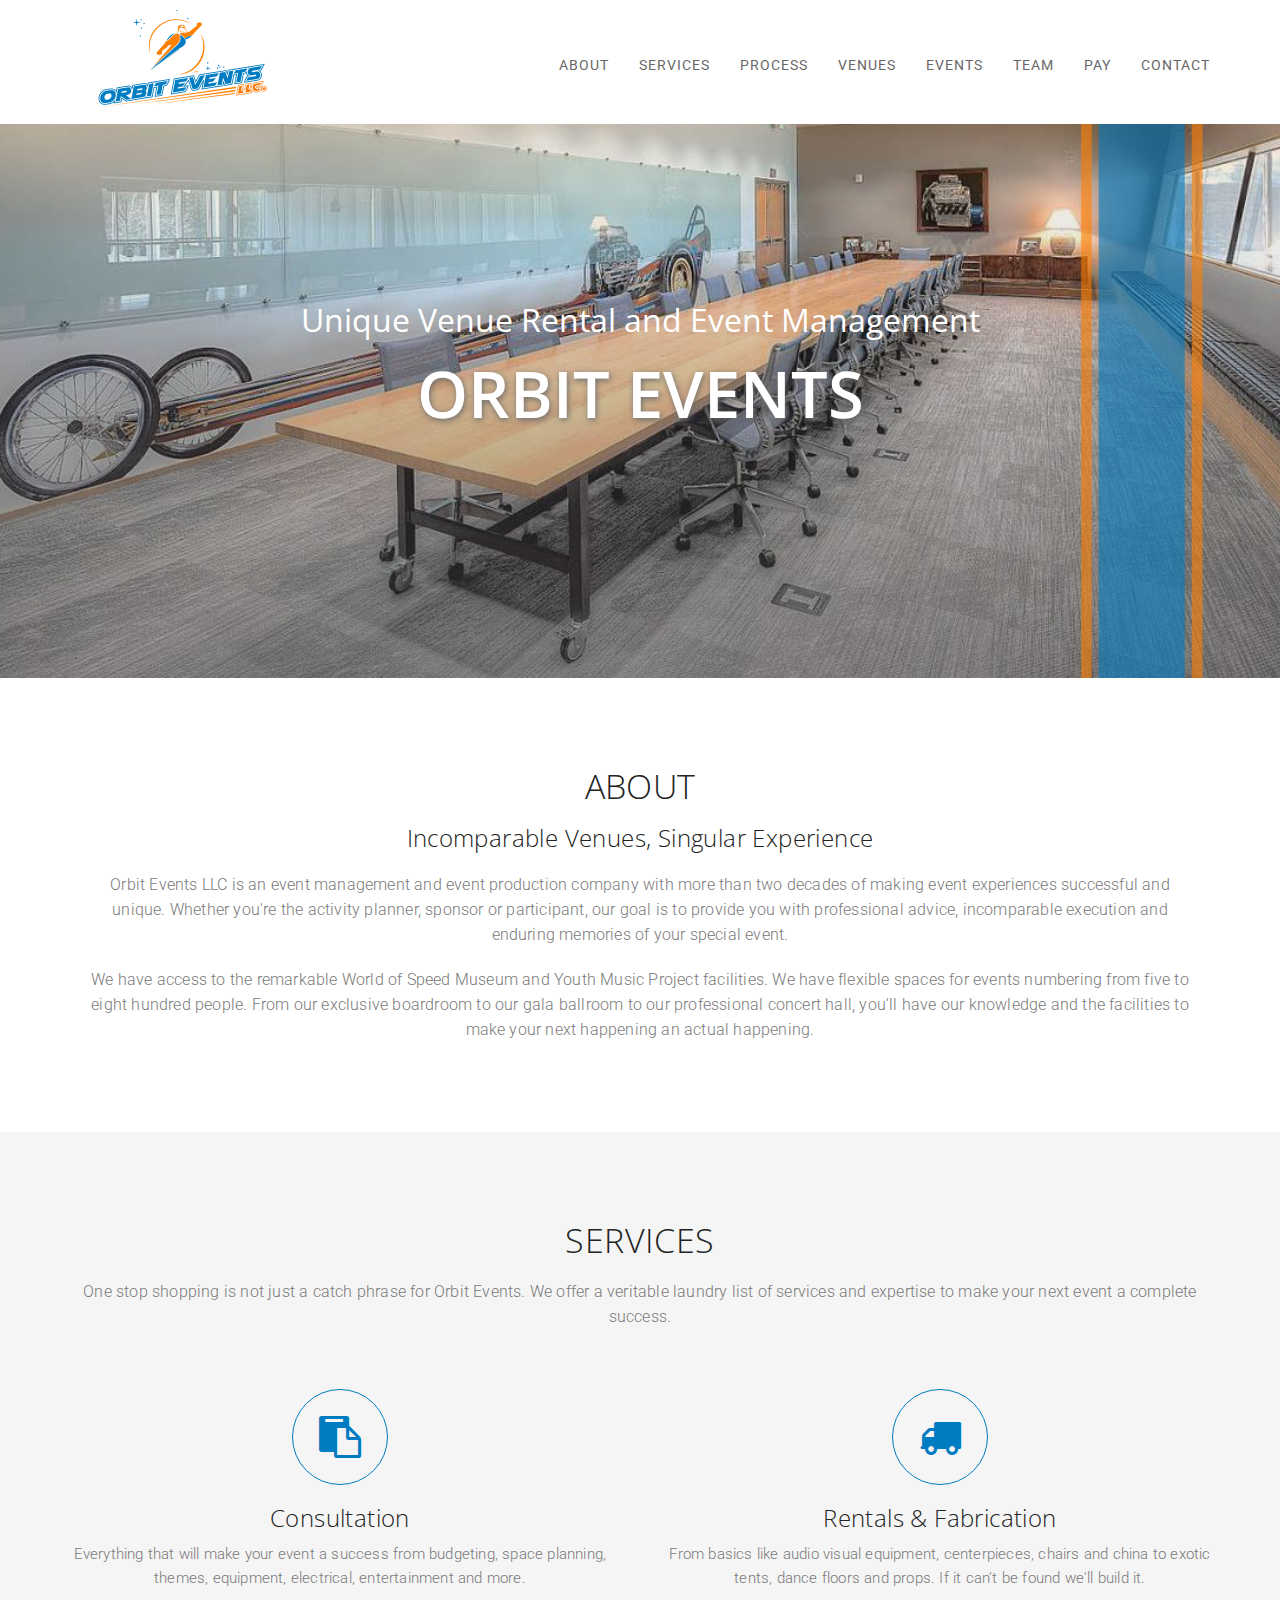
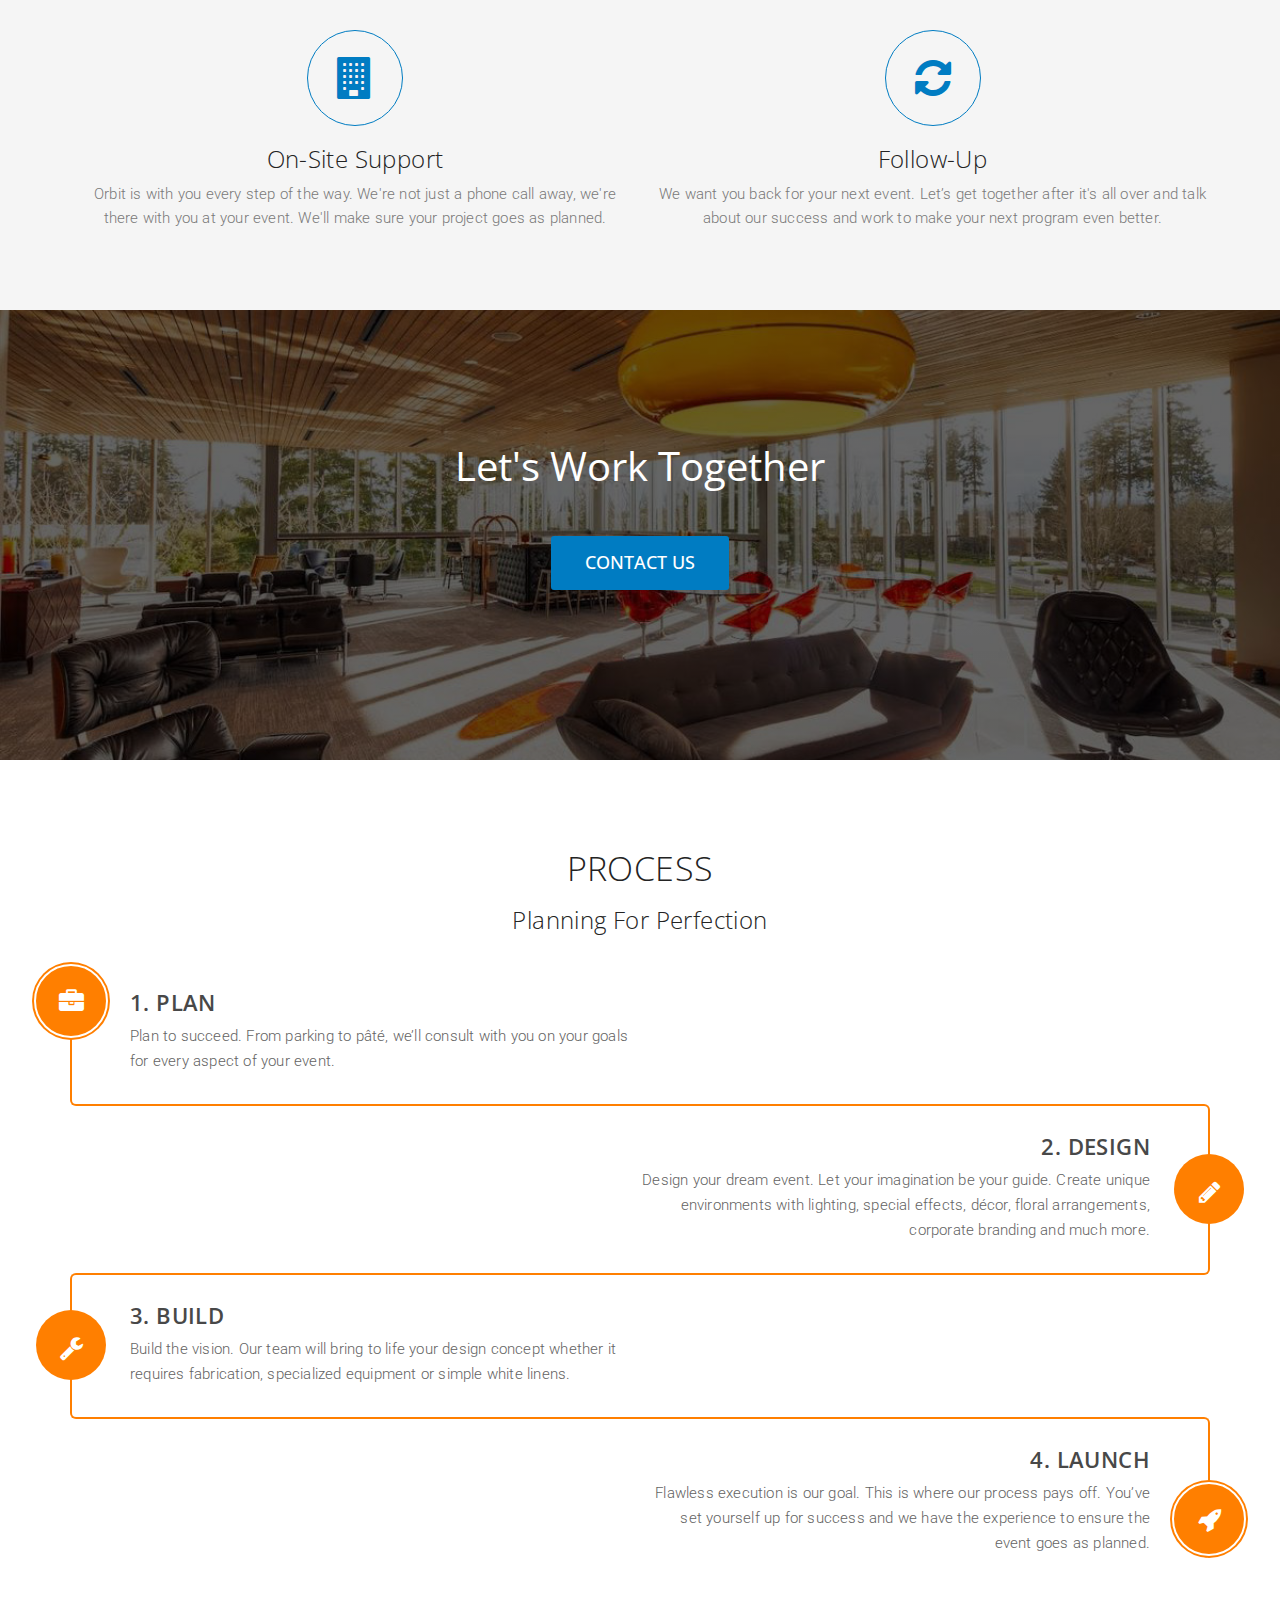
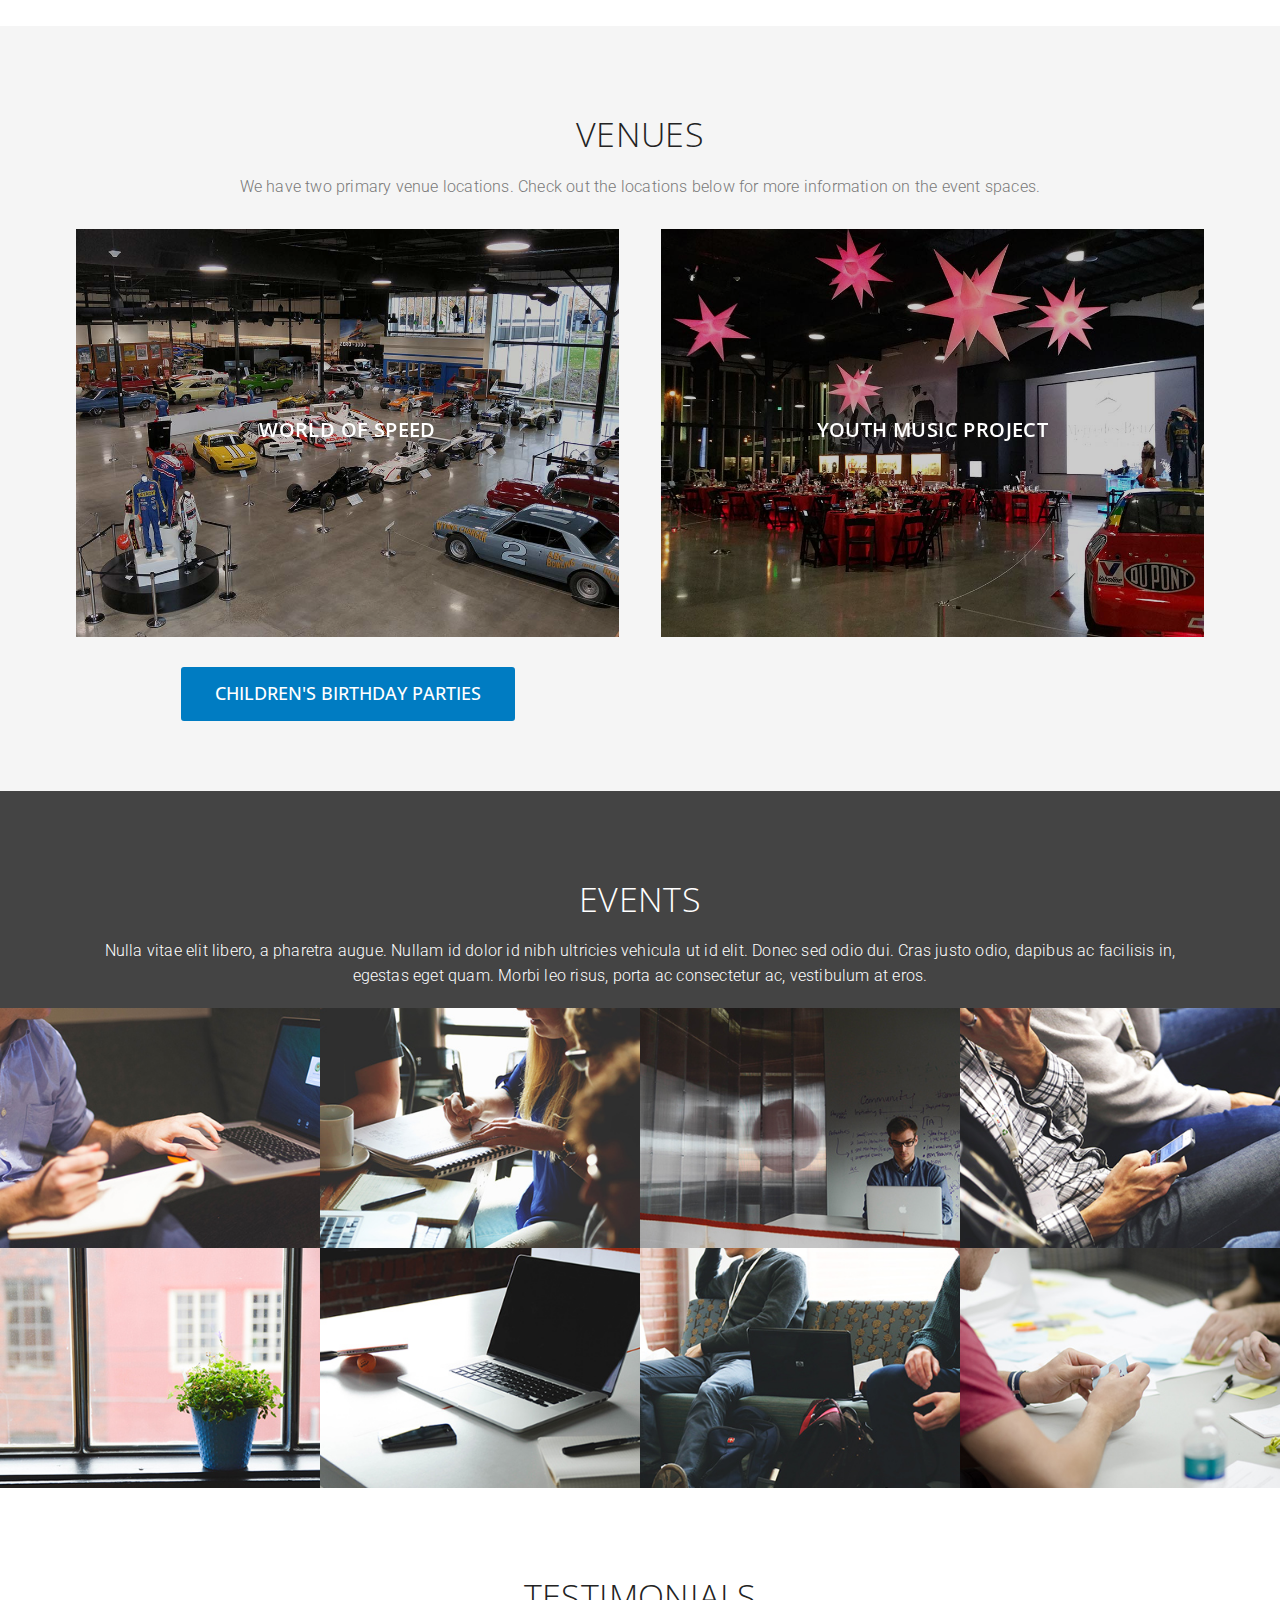
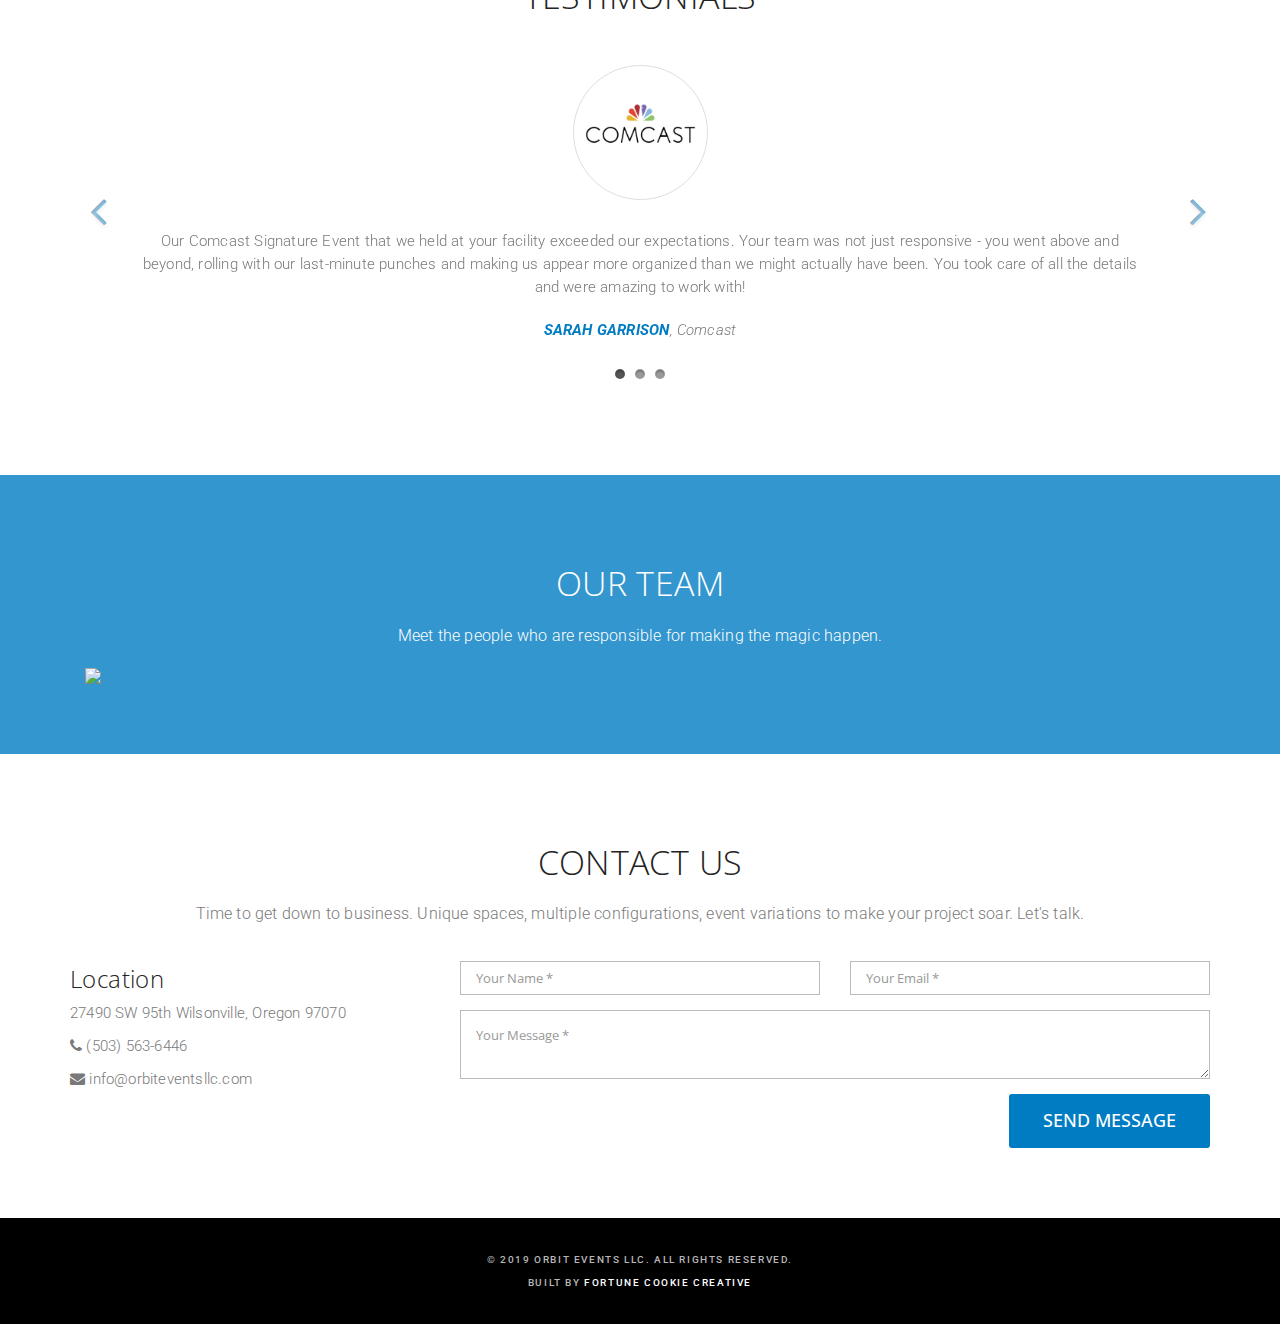
==== commit 946536a3: "payment page and payment confirmed page added" ====
--- a/index.html
+++ b/index.html
@@ -70,7 +70,7 @@
 							<a class="page-scroll" href="#team">Team</a>
 						</li>
 						<li>
-							<a class="page-scroll" href="#">Pay</a>
+							<a class="page-scroll" href="pay.html">Pay</a>
 						</li>
 						<li>
 							<a class="page-scroll contact" href="#contact">Contact</a>
--- a/css/style.css
+++ b/css/style.css
@@ -257,7 +257,7 @@
 }
 
 .section-title p {
-    font-size: 15px;
+    font-size: 16px;
     font-weight: 300;
     line-height: 25px;
     margin: 20px;
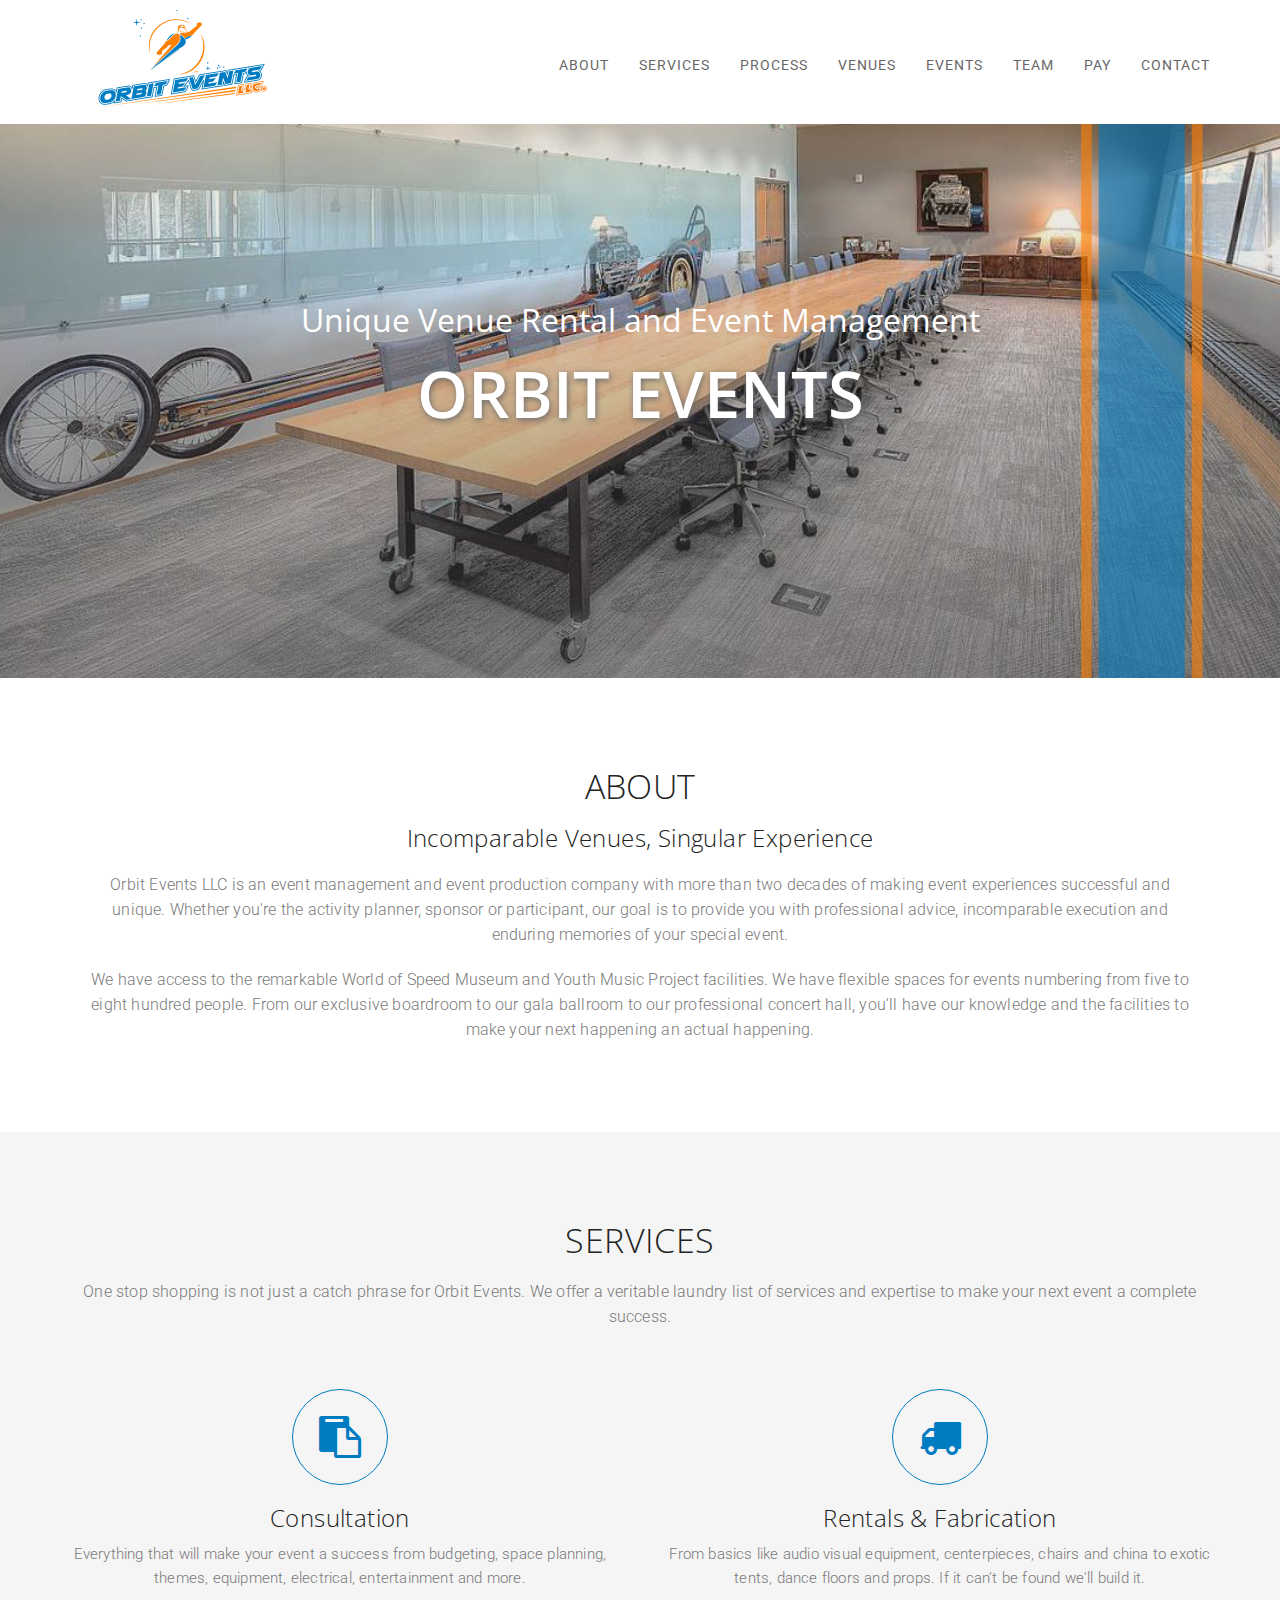
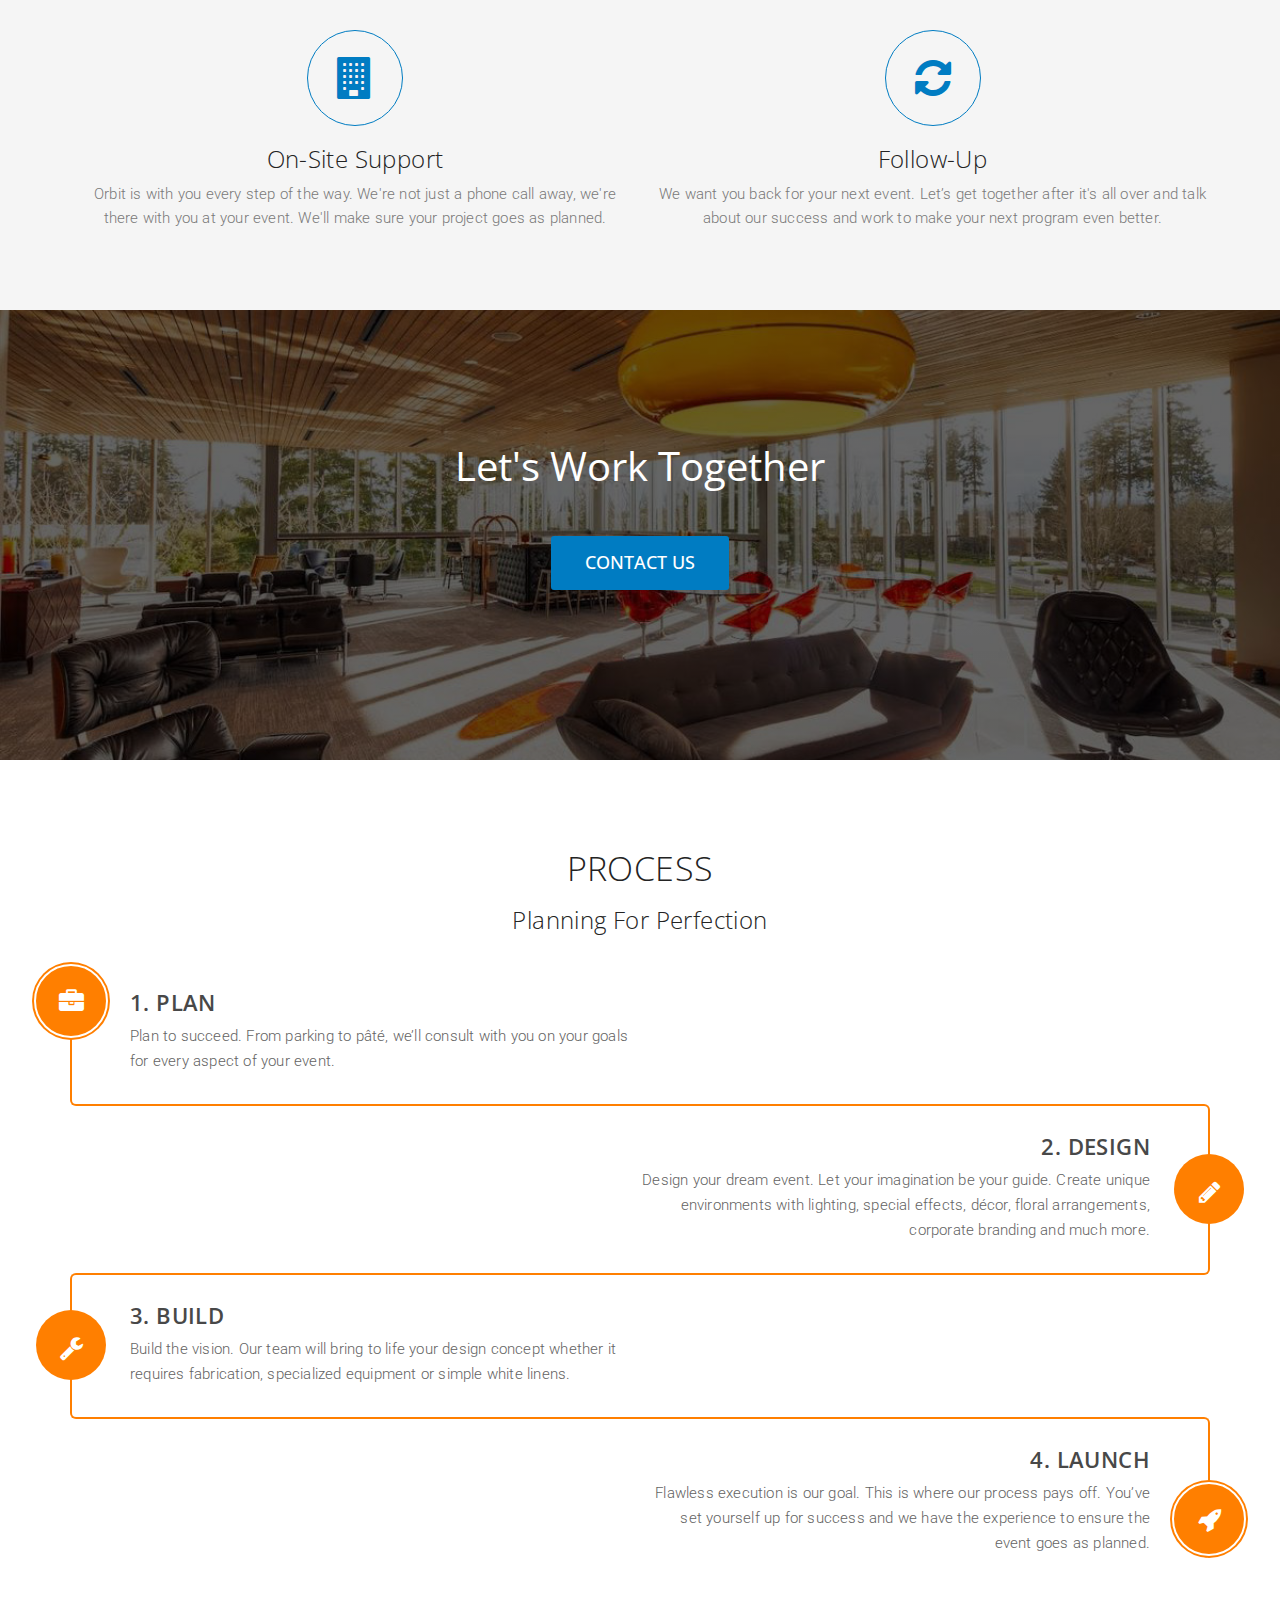
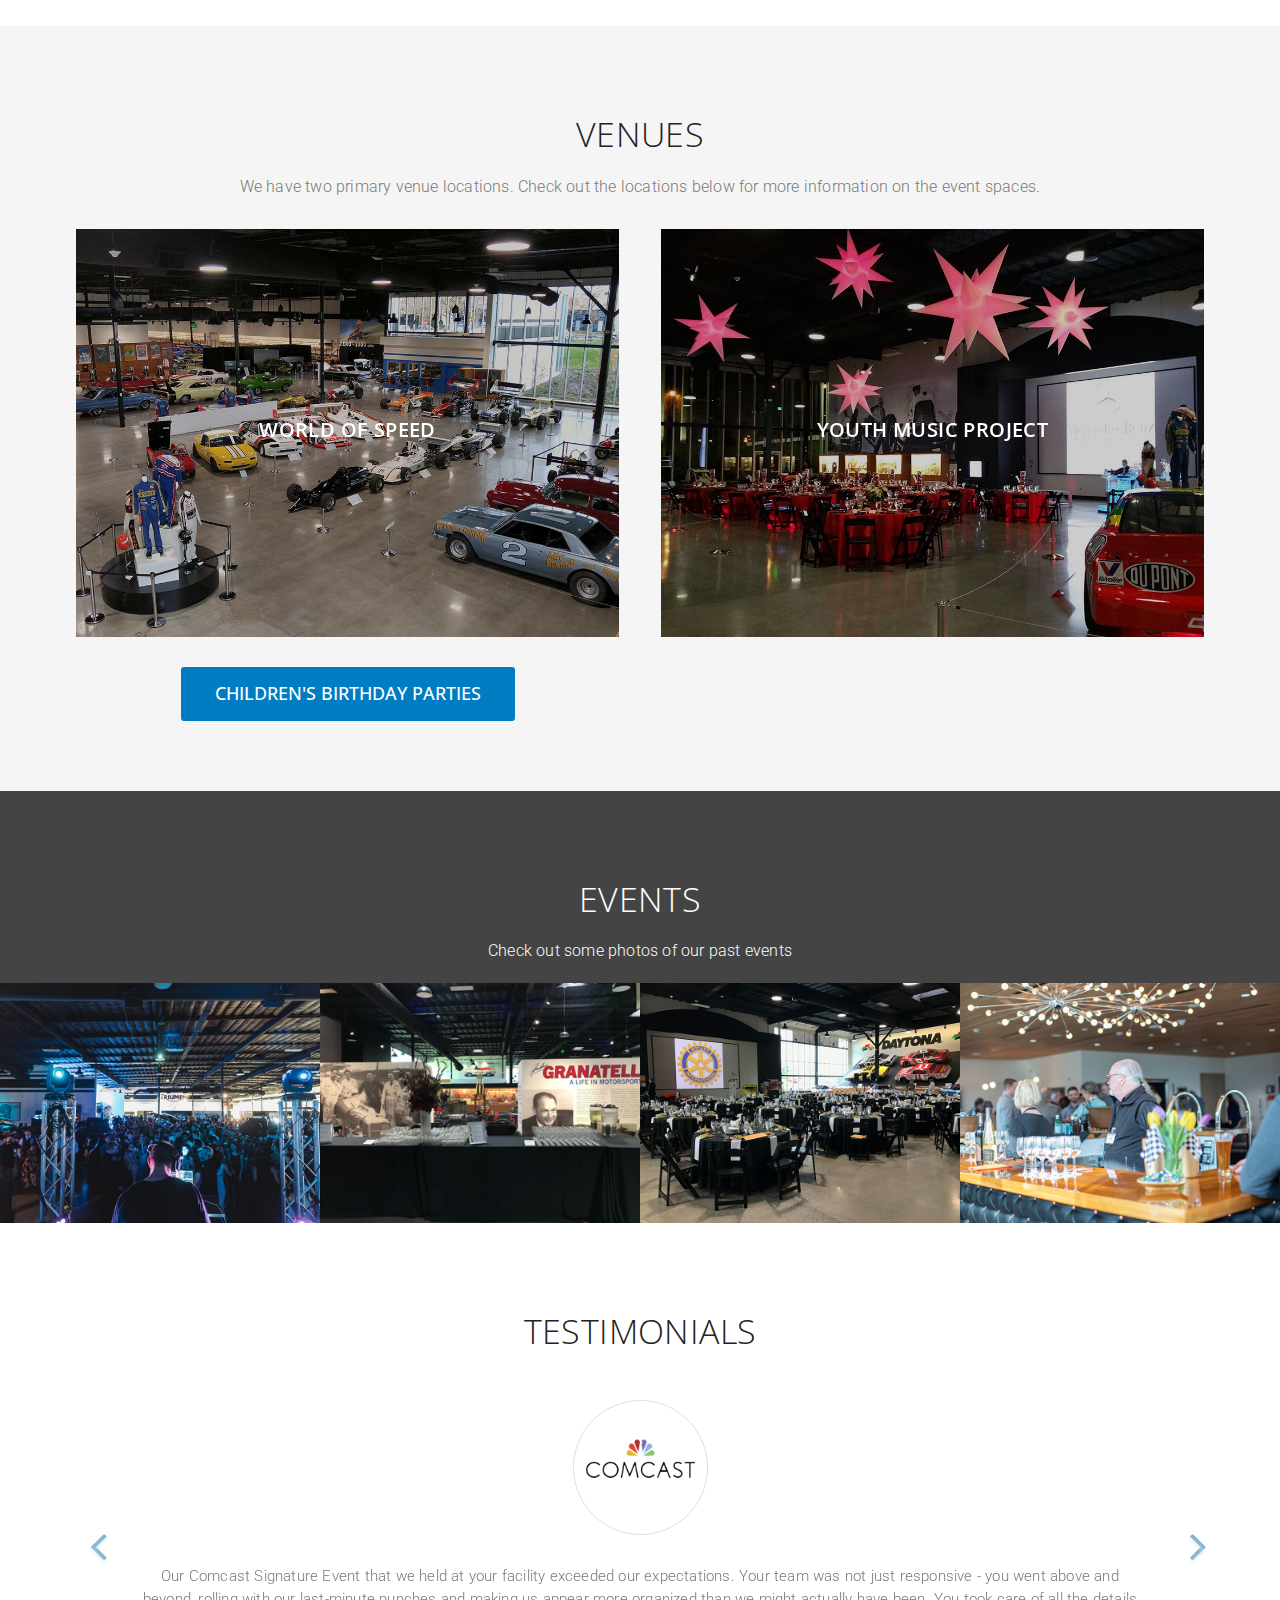
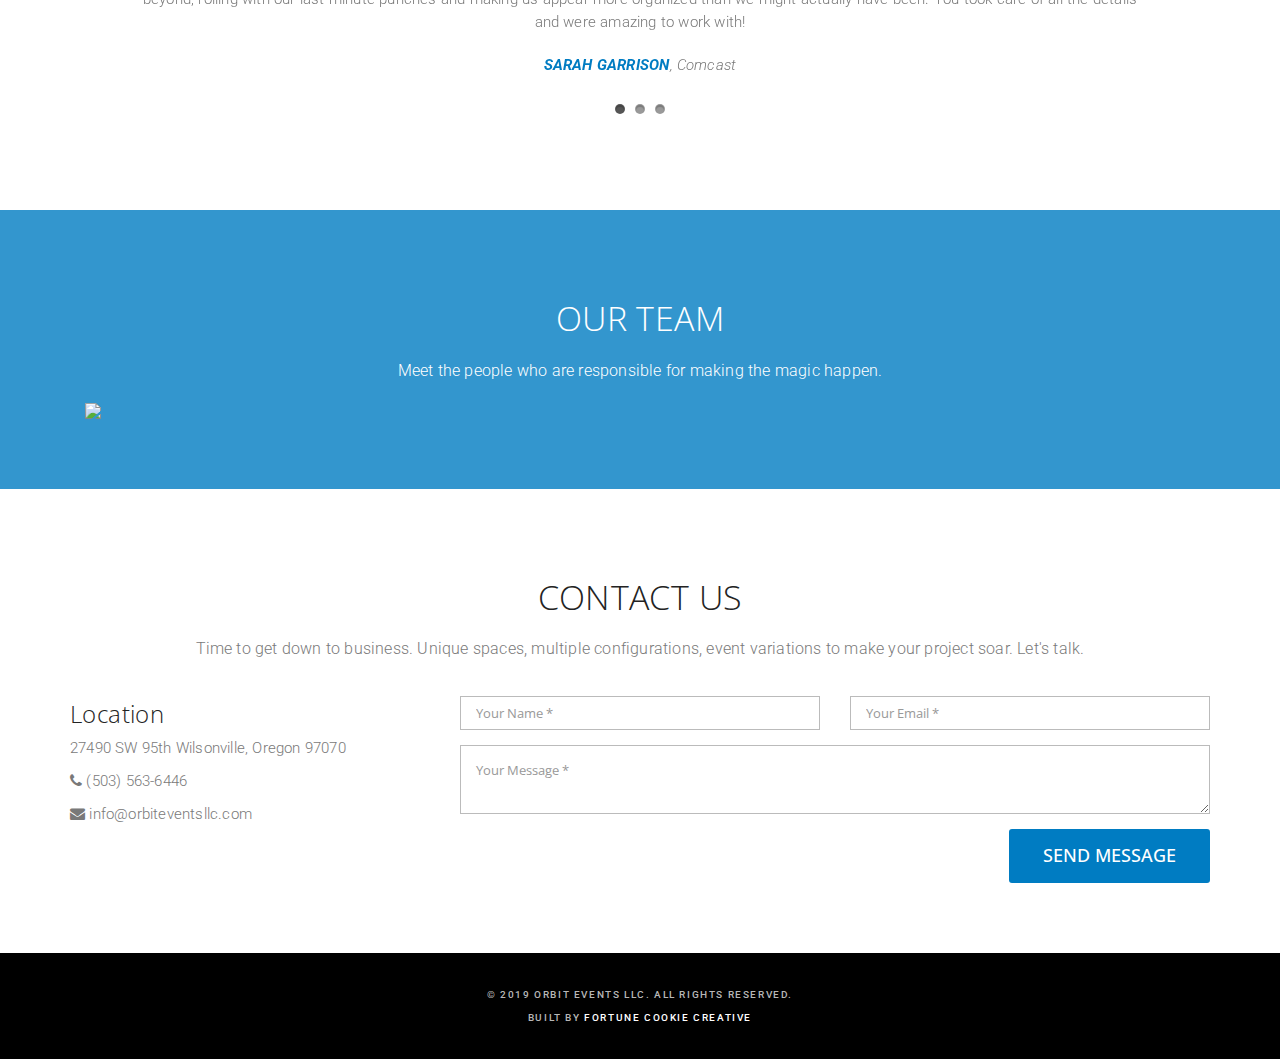
==== commit 27fb414e: "added venue and event pics" ====
--- a/index.html
+++ b/index.html
@@ -334,7 +334,7 @@
 					<div class="col-lg-12 text-center">
 						<div class="section-title">
 							<h2>Events</h2>
-							<p>Nulla vitae elit libero, a pharetra augue. Nullam id dolor id nibh ultricies vehicula ut id elit. Donec sed odio dui. Cras justo odio, dapibus ac facilisis in, egestas eget quam. Morbi leo risus, porta ac consectetur ac, vestibulum at eros.</p>
+							<p>Check out some photos of our past events</p>
 						</div>
 					</div>
 				</div>
@@ -344,12 +344,12 @@
 					<ul class="grid">
 						<li>
 							<figure>
-								<img src="images/demo/01-screenshot.jpg" alt="Screenshot 01">
+								<img src="images/demo/events_1.jpg" alt="Prom event">
 								<figcaption>
 								<div class="caption-content">
-									<a href="images/demo/large/01.jpg" class="single_image">
+									<a href="images/demo/events_1.jpg" class="single_image">
 										<i class="fa fa-search"></i><br>
-										<p>Malesuada Nibh Sem</p>
+										<p>Prom</p>
 									</a>
 								</div>
 								</figcaption>
@@ -357,10 +357,10 @@
 						</li>
 						<li>
 							<figure>
-								<img src="images/demo/02-screenshot.jpg" alt="Screenshot 01">
+								<img src="images/demo/events_2.jpg" alt="Event 2">
 								<figcaption>
 								<div class="caption-content">
-									<a href="images/demo/large/02.jpg" class="single_image">
+									<a href="images/demo/events_2.jpg" class="single_image">
 										<i class="fa fa-search"></i><br>
 										<p>Ipsum Cursus Elit</p>
 									</a>
@@ -370,10 +370,10 @@
 						</li>
 						<li>
 							<figure>
-								<img src="images/demo/03-screenshot.jpg" alt="Screenshot 01">
+								<img src="images/demo/events_3.jpg" alt="Event 3">
 								<figcaption>
 								<div class="caption-content">
-									<a href="images/demo/large/03.jpg" class="single_image">
+									<a href="images/demo/events_3.jpg" class="single_image">
 										<i class="fa fa-search"></i><br>
 										<p>Tellus Vestibulum Sit</p>
 									</a>
@@ -383,10 +383,10 @@
 						</li>
 						<li>
 							<figure>
-								<img src="images/demo/04-screenshot.jpg" alt="Screenshot 01">
+								<img src="images/demo/events_4.jpg" alt="Screenshot 01">
 								<figcaption>
 								<div class="caption-content">
-									<a href="images/demo/large/04.jpg" class="single_image">
+									<a href="images/demo/events_4.jpg" class="single_image">
 										<i class="fa fa-search"></i><br>
 										<p>Adipiscing Tristique Vulputate</p>
 									</a>
@@ -396,62 +396,7 @@
 						</li>
 					</ul>
 				</div>
-				<div class="row">
-					<ul class="grid">
-						<li>
-							<figure>
-								<img src="images/demo/05-screenshot.jpg" alt="Screenshot 01">
-								<figcaption>
-								<div class="caption-content">
-									<a href="images/demo/large/05.jpg" class="single_image">
-										<i class="fa fa-search"></i><br>
-										<p>Amet Dolor Dapibus</p>
-									</a>
-								</div>
-								</figcaption>
-							</figure>
-						</li>
-						<li>
-							<figure>
-								<img src="images/demo/06-screenshot.jpg" alt="Screenshot 01">
-								<figcaption>
-								<div class="caption-content">
-									<a href="images/demo/large/06.jpg" class="single_image">
-										<i class="fa fa-search"></i><br>
-										<p>Ligula Venenatis Fusce</p>
-									</a>
-								</div>
-								</figcaption>
-							</figure>
-						</li>
-						<li>
-							<figure>
-								<img src="images/demo/07-screenshot.jpg" alt="Screenshot 01">
-								<figcaption>
-								<div class="caption-content">
-									<a href="images/demo/large/07.jpg" class="single_image">
-										<i class="fa fa-search"></i><br>
-										<p>Made with Love</p>
-									</a>
-								</div>
-								</figcaption>
-							</figure>
-						</li>
-						<li>
-							<figure>
-								<img src="images/demo/08-screenshot.jpg" alt="Screenshot 01">
-								<figcaption>
-								<div class="caption-content">
-									<a href="images/demo/large/08.jpg" class="single_image">
-										<i class="fa fa-search"></i><br>
-										<p>In Sydney, Australia</p>
-									</a>
-								</div>
-								</figcaption>
-							</figure>
-						</li>
-					</ul>
-				</div>
+
 			</div>
 		</section>
 
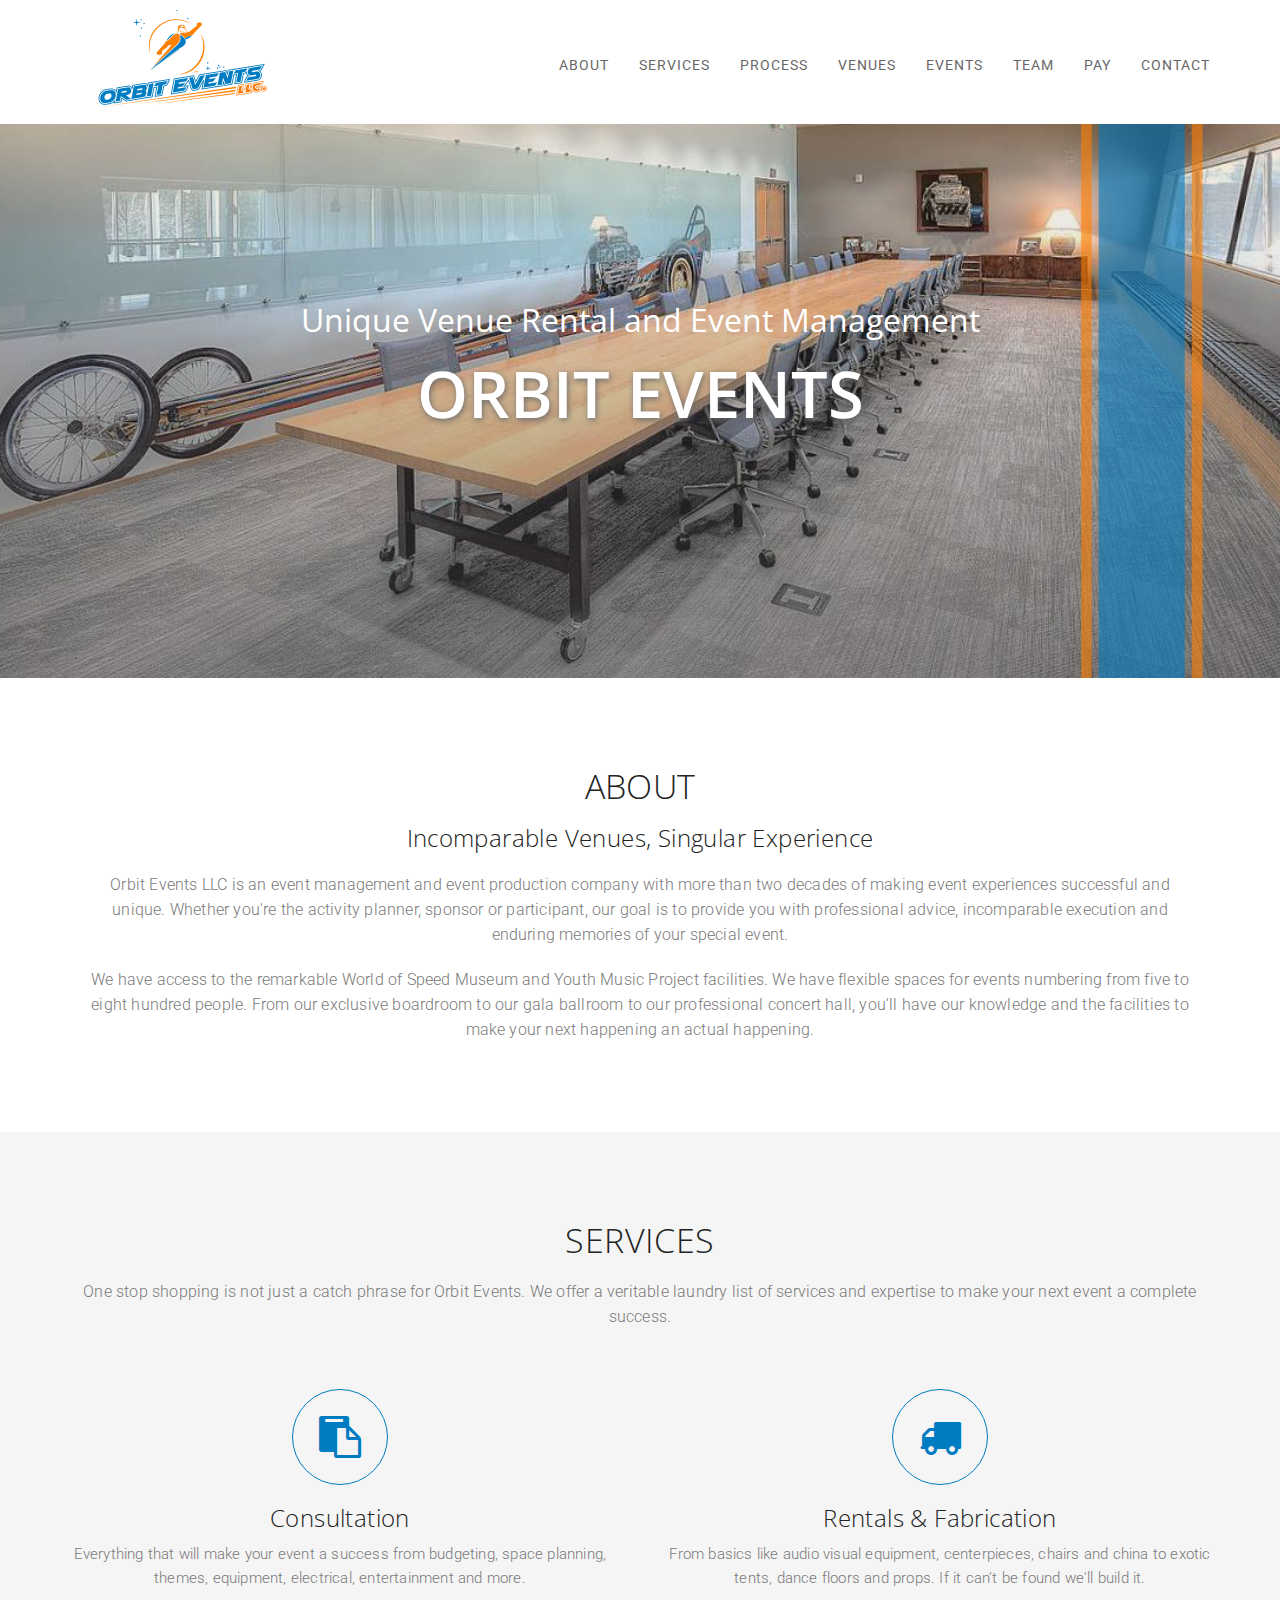
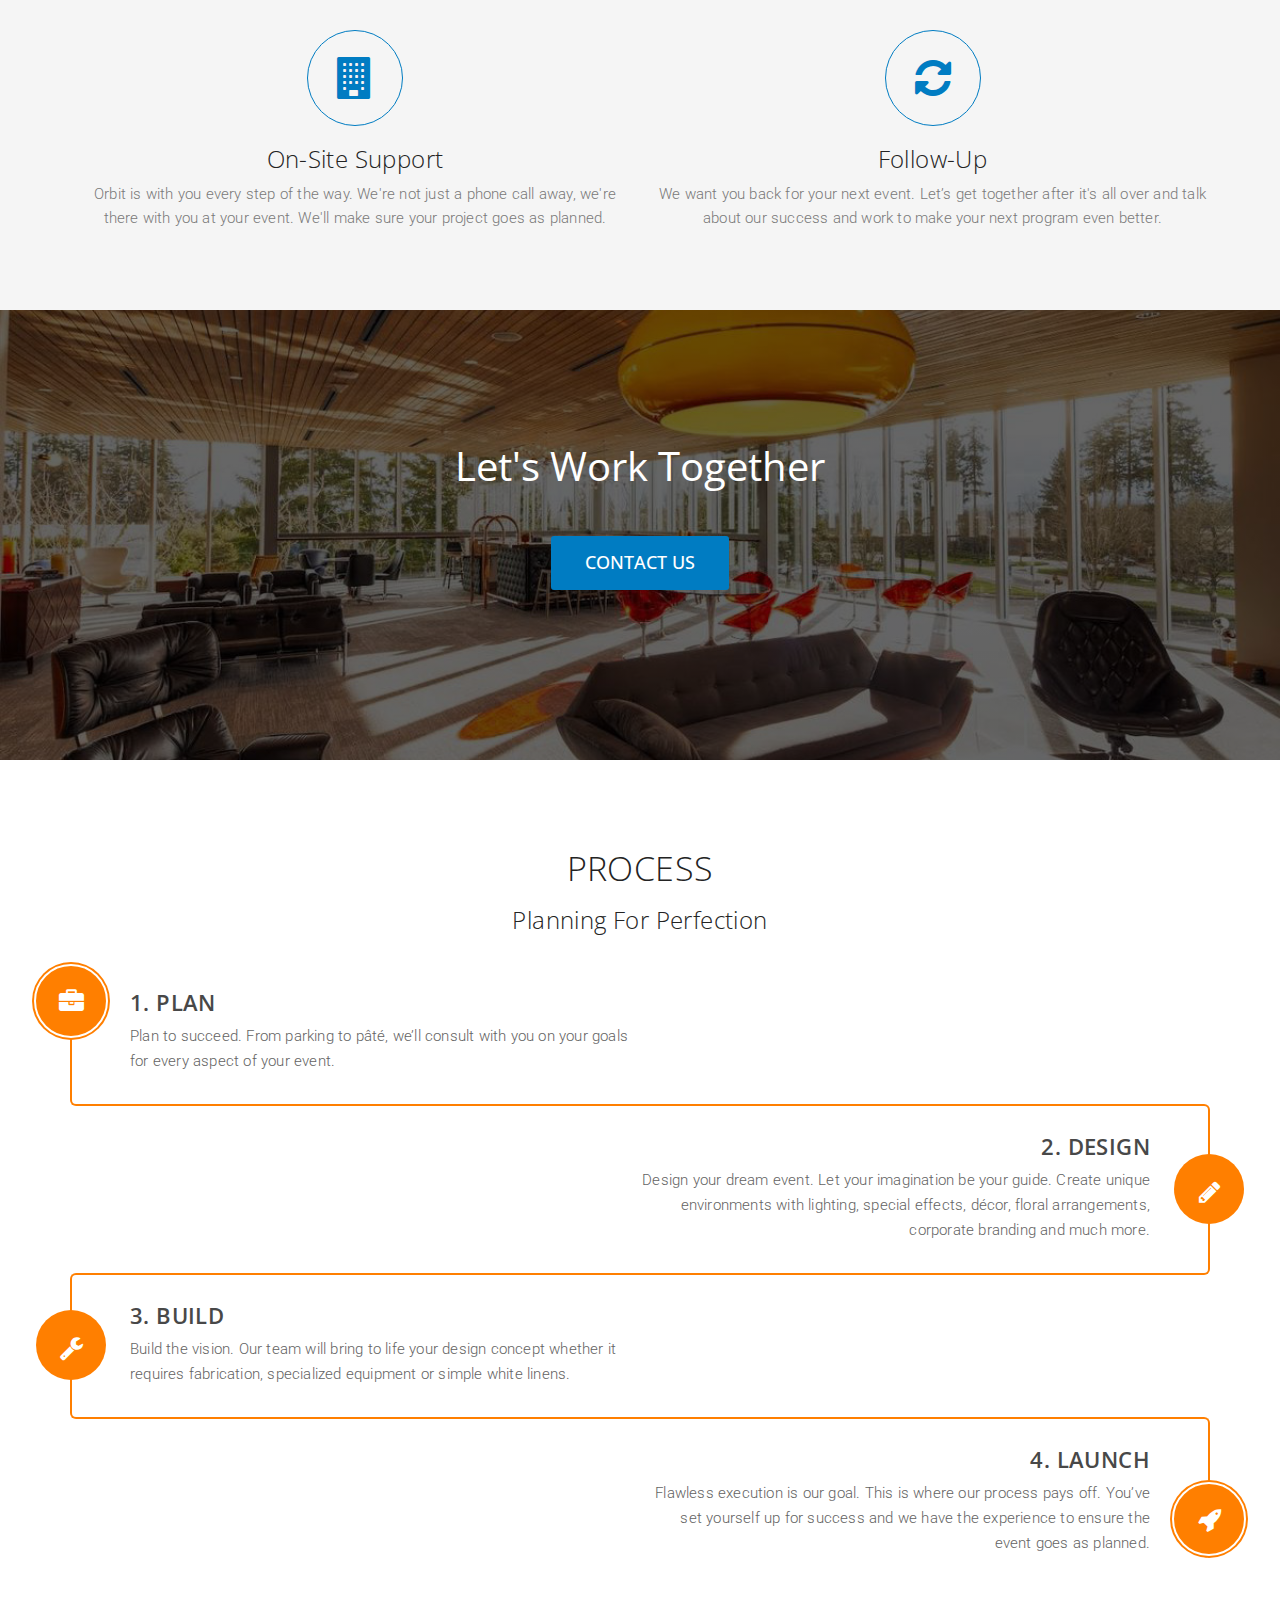
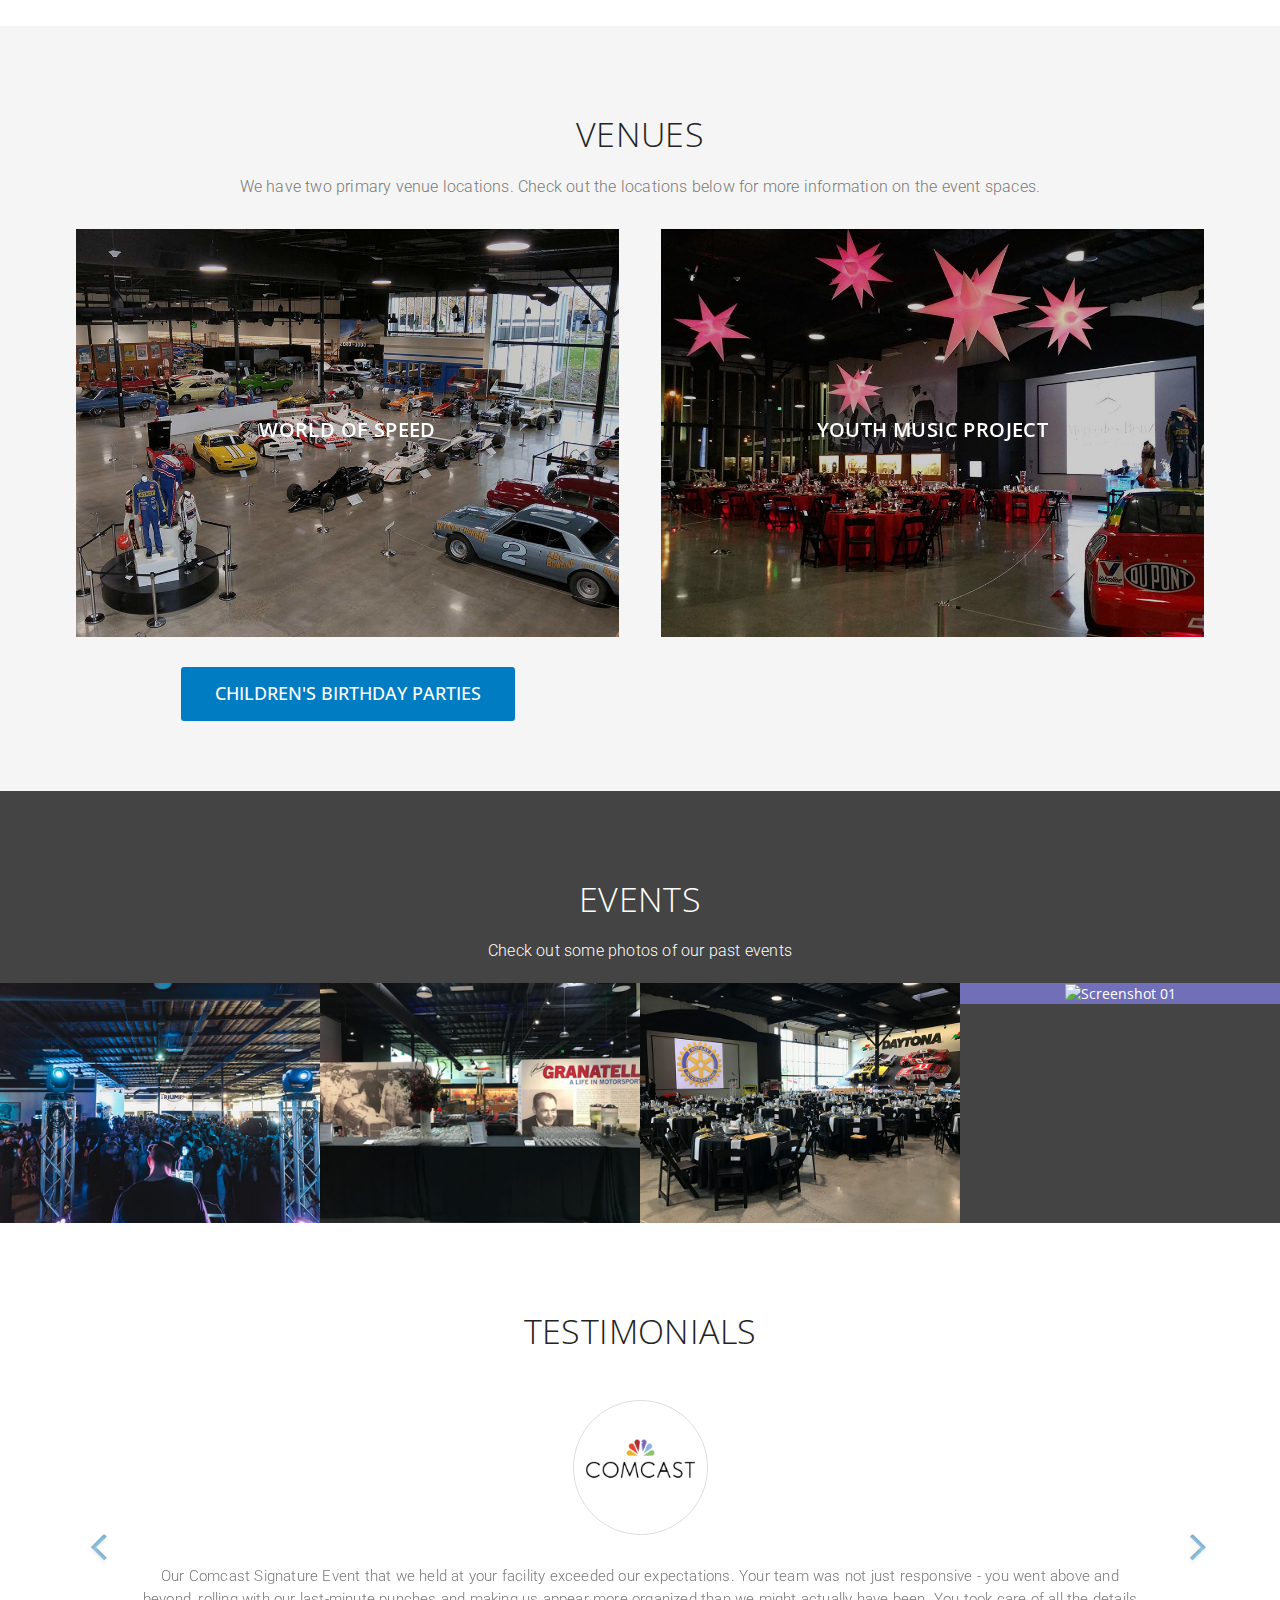
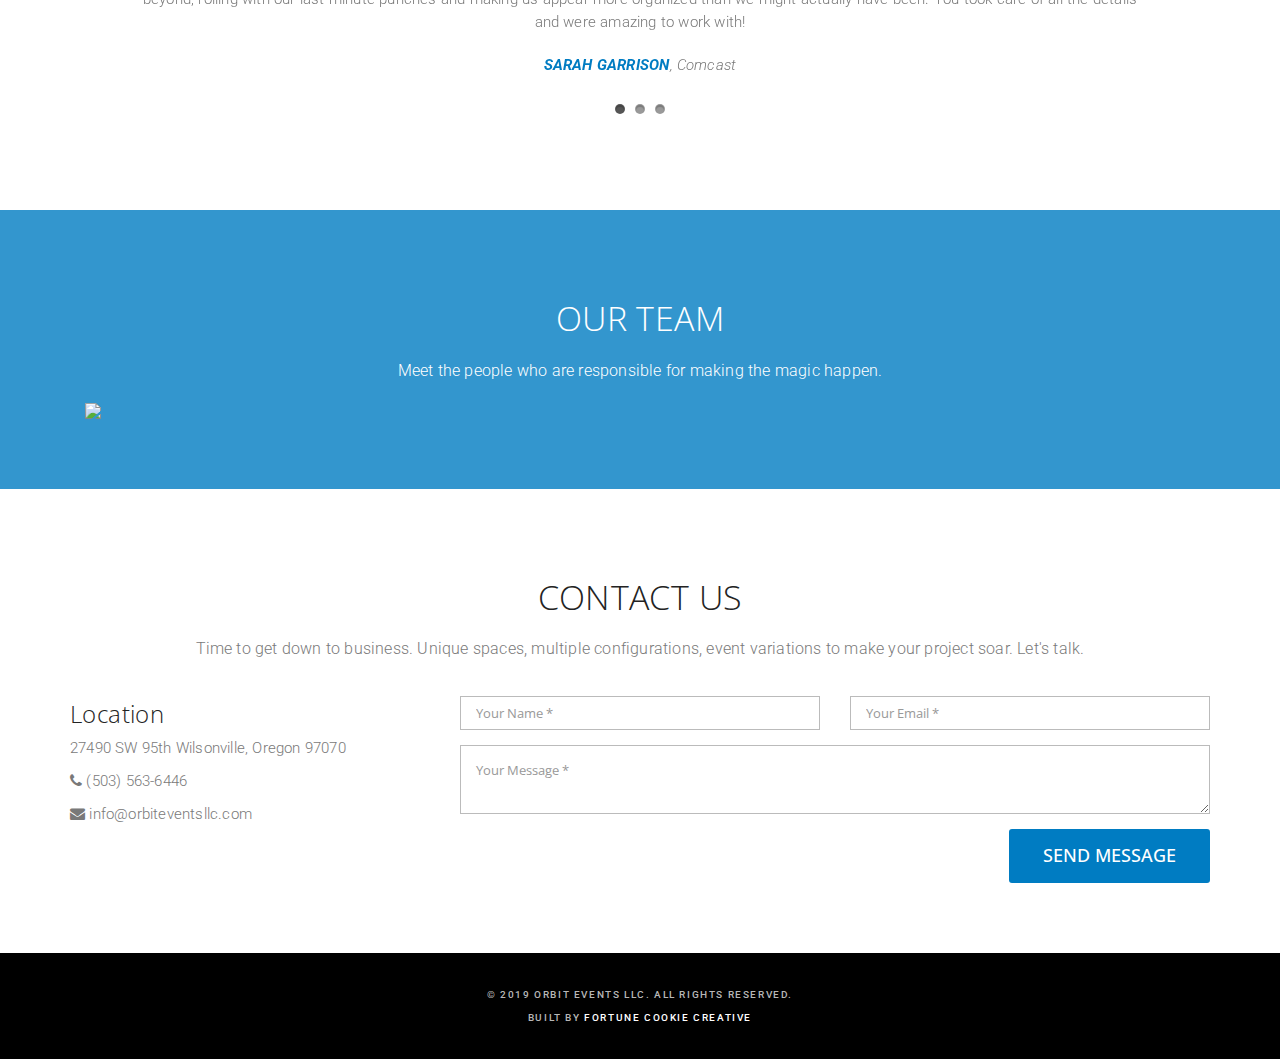
==== commit d0f60b1f: "lots of changes" ====
--- a/index.html
+++ b/index.html
@@ -349,7 +349,7 @@
 								<div class="caption-content">
 									<a href="images/demo/events_1.jpg" class="single_image">
 										<i class="fa fa-search"></i><br>
-										<p>Prom</p>
+										<p>Prom Event</p>
 									</a>
 								</div>
 								</figcaption>
@@ -362,7 +362,7 @@
 								<div class="caption-content">
 									<a href="images/demo/events_2.jpg" class="single_image">
 										<i class="fa fa-search"></i><br>
-										<p>Ipsum Cursus Elit</p>
+										<p>North Gallery Bar</p>
 									</a>
 								</div>
 								</figcaption>
@@ -375,7 +375,7 @@
 								<div class="caption-content">
 									<a href="images/demo/events_3.jpg" class="single_image">
 										<i class="fa fa-search"></i><br>
-										<p>Tellus Vestibulum Sit</p>
+										<p>East Gallery Dinner</p>
 									</a>
 								</div>
 								</figcaption>
@@ -383,12 +383,12 @@
 						</li>
 						<li>
 							<figure>
-								<img src="images/demo/events_4.jpg" alt="Screenshot 01">
+								<img src="images/demo/gallery_dinner_table.jpg" alt="Screenshot 01">
 								<figcaption>
 								<div class="caption-content">
-									<a href="images/demo/events_4.jpg" class="single_image">
+									<a href="images/gallery_dinner_table.jpg" class="single_image">
 										<i class="fa fa-search"></i><br>
-										<p>Adipiscing Tristique Vulputate</p>
+										<p>Gallery Dinner Table Set</p>
 									</a>
 								</div>
 								</figcaption>
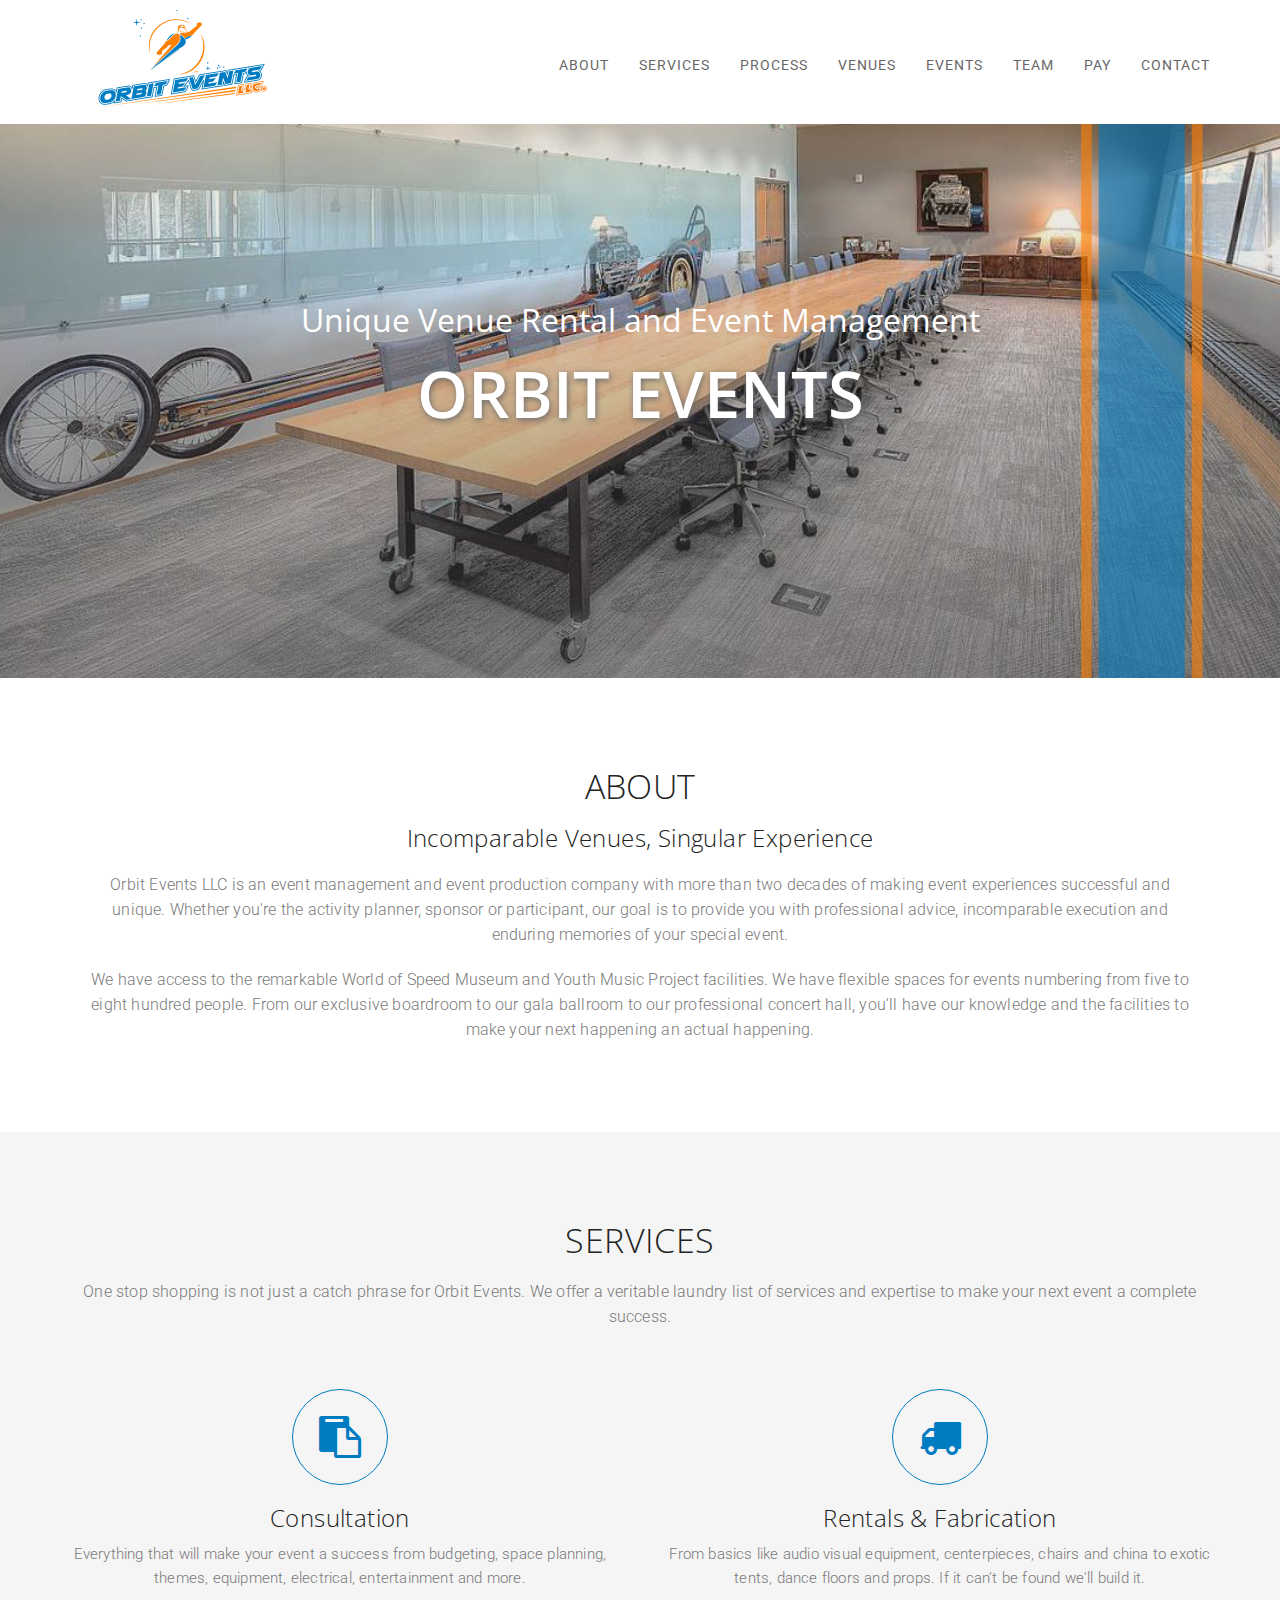
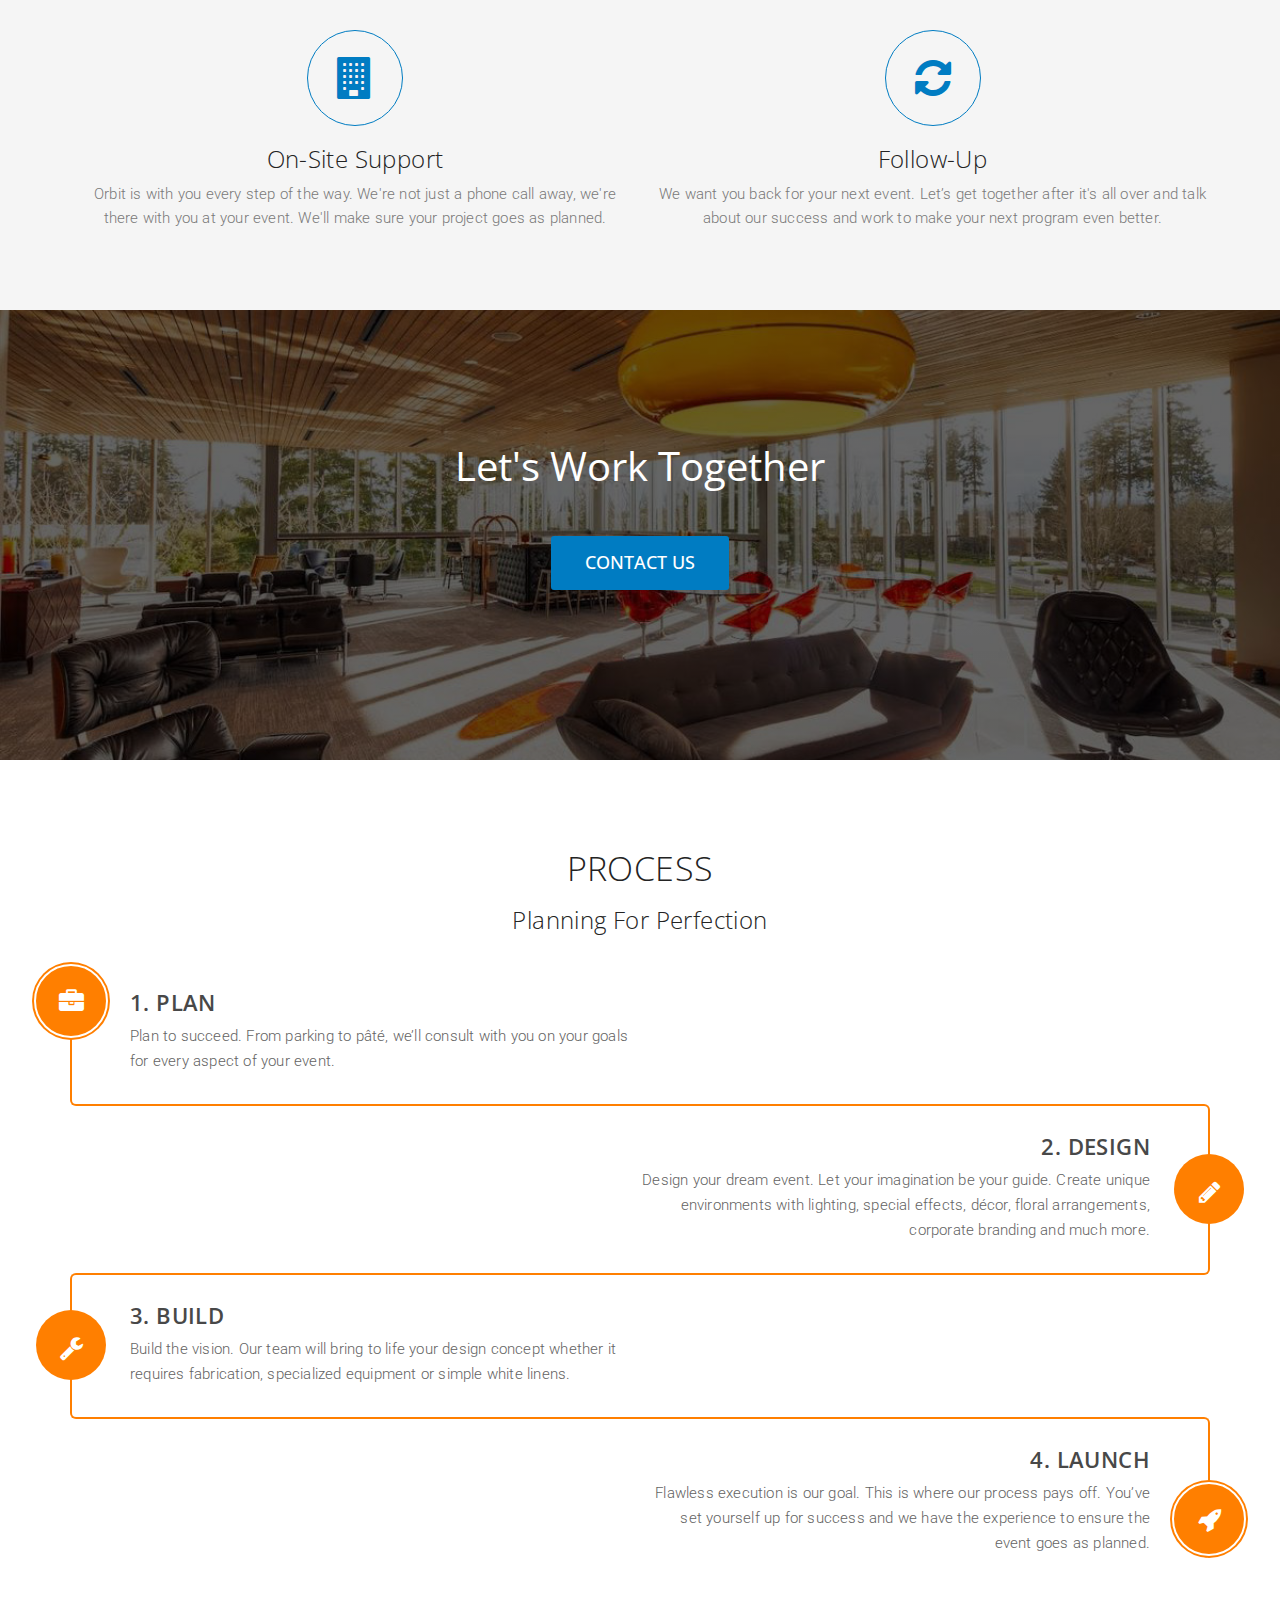
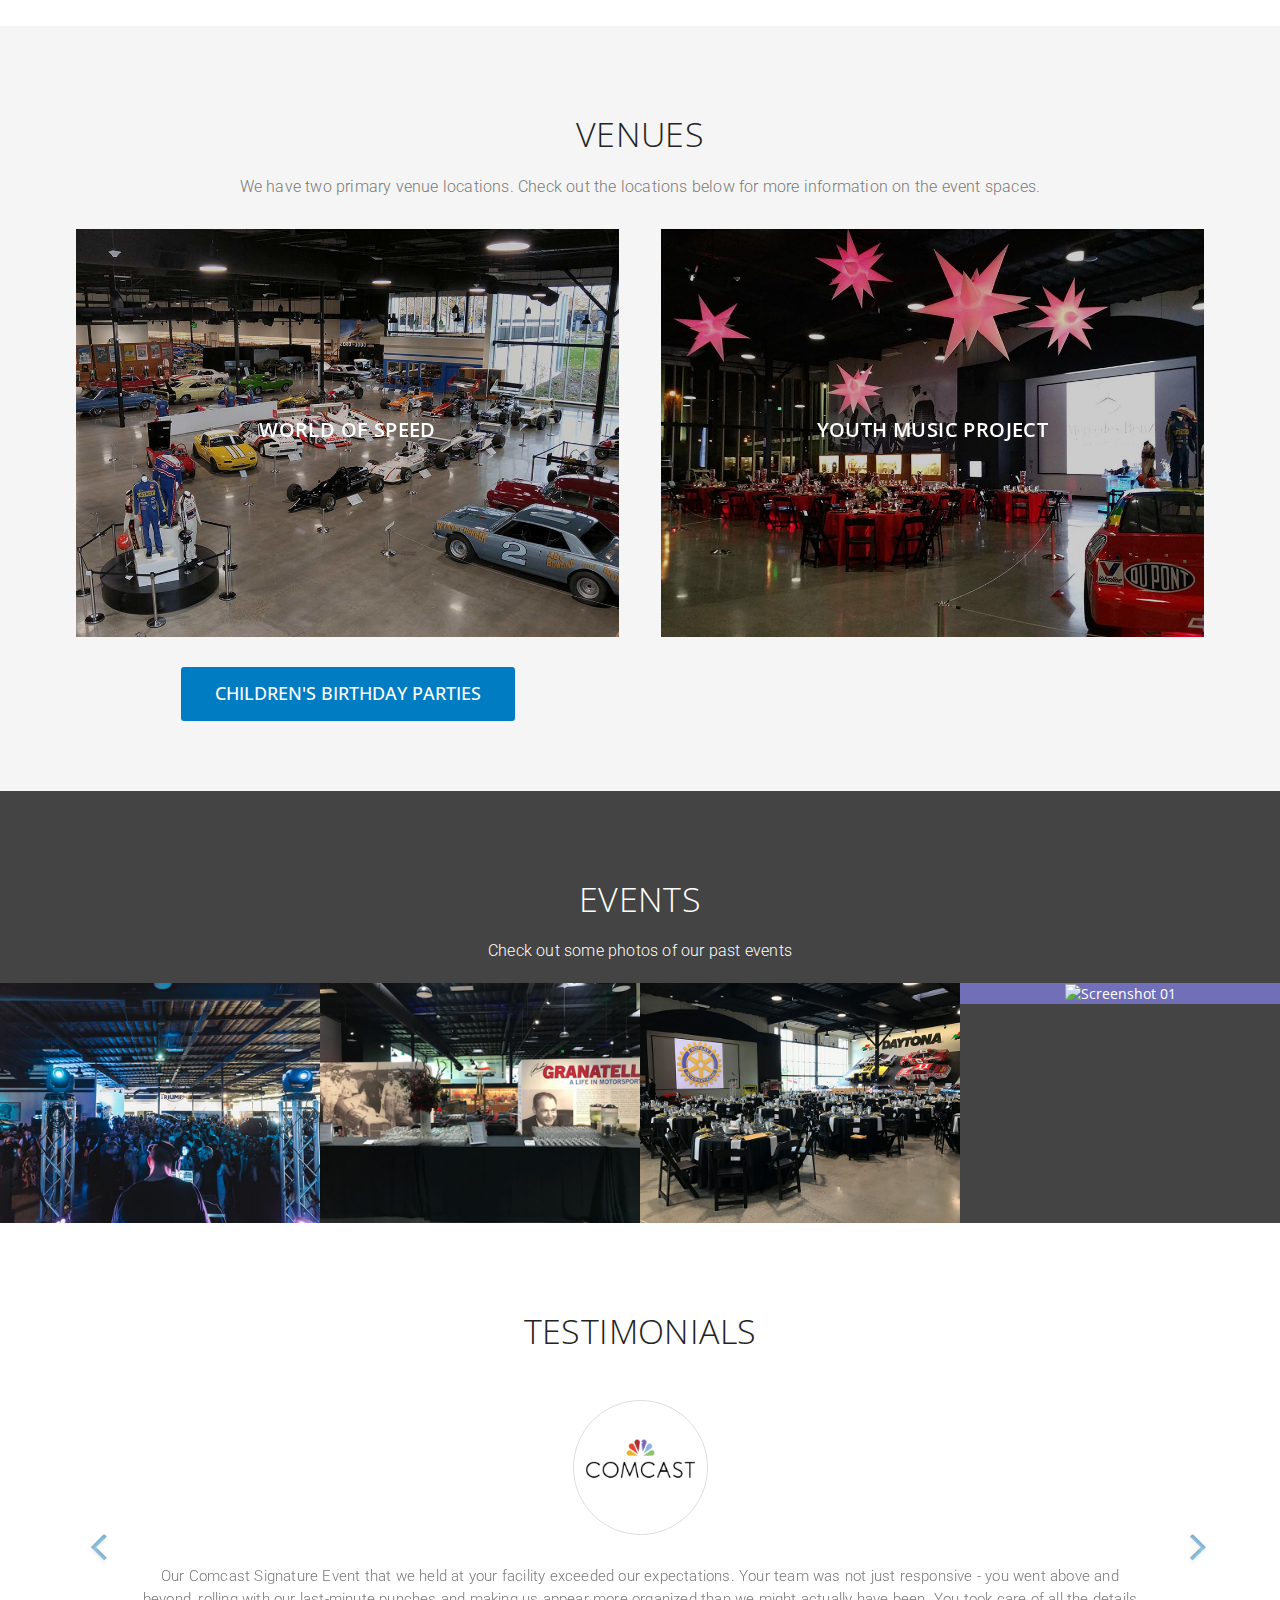
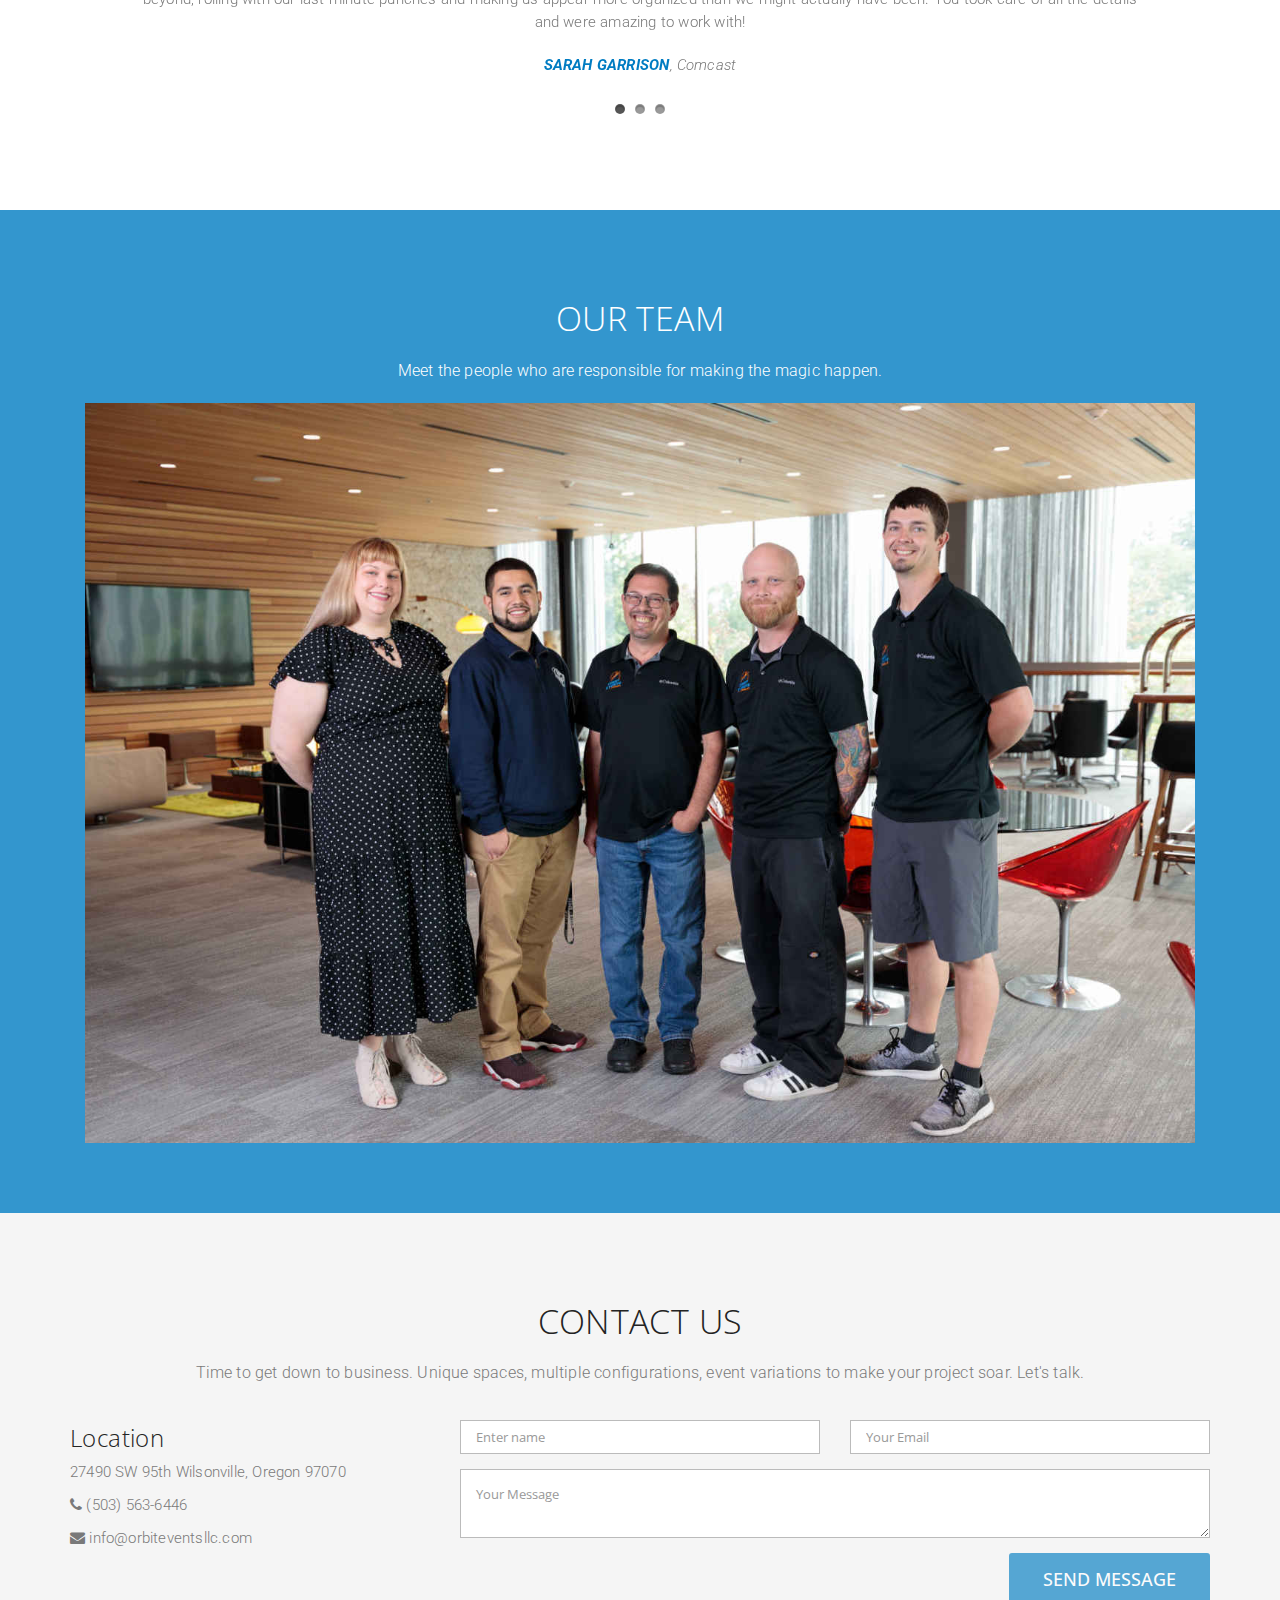
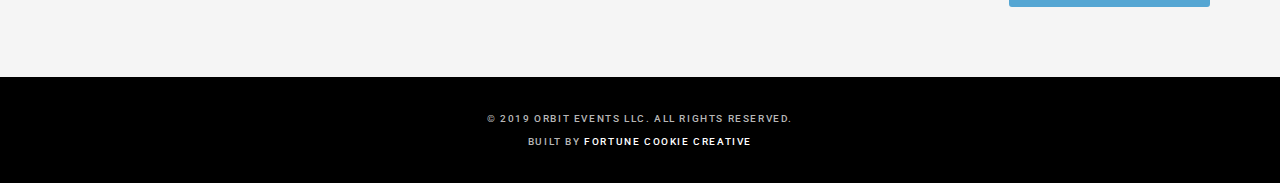
==== commit e89659b6: "added contact form functionality fixed path to team image" ====
--- a/index.html
+++ b/index.html
@@ -478,7 +478,7 @@
 							<p class="team-sub-head">Meet the people who are responsible for making the magic happen.</p>
 						</div>
 						<div class="col-md-12">
-							<img class="img-responsive" src="../Orbit/images/demo/Orbit-Events-Staff-Photo.jpg" width="1200px">
+							<img class="img-responsive" src="images/demo/Orbit-Events-Staff-Photo.jpg" width="1200px">
 						</div>
 					</div>
 				</div>
@@ -488,8 +488,7 @@
 		<!-- *****************
          Contact Section 
         *******************-->
-
-		<section id="contact">
+		<section id="contact" class="light-bg">
 			<div class="container">
 				<div class="row">
 					<div class="col-lg-12 text-center">
@@ -507,26 +506,26 @@
 						<p><i class="fa fa-envelope"></i> info@orbiteventsllc.com</p>
 					</div>
 					<div class="col-md-8">
-						<form name="sentMessage" id="contactForm" novalidate="">
+						 <form role="form" id="contactForm" data-toggle="validator" class="shake">
 							<div class="row">
 								<div class="col-md-6">
 									<div class="form-group">
-										<input type="text" class="form-control" placeholder="Your Name *" id="name" required="" data-validation-required-message="Please enter your name.">
-										<p class="help-block text-danger"></p>
+										<input type="text" class="form-control" id="name" placeholder="Enter name" required data-error="Please enter your name">
+										<p class="help-block with-errors"></p>
 									</div>
 								</div>
 								<div class="col-md-6">
 									<div class="form-group">
-										<input type="email" class="form-control" placeholder="Your Email *" id="email" required="" data-validation-required-message="Please enter your email address.">
-										<p class="help-block text-danger"></p>
+										<input type="email" class="form-control" id="email" placeholder="Your Email" required>
+										<p class="help-block with-errors"></p>
 									</div>
 								</div>
 							</div>
 							<div class="row">
 								<div class="col-md-12">
 									<div class="form-group">
-										<textarea class="form-control" placeholder="Your Message *" id="message" required="" data-validation-required-message="Please enter a message."></textarea>
-										<p class="help-block text-danger"></p>
+										<textarea class="form-control" id="message" placeholder="Your Message" required data-error="Please enter your message"></textarea>
+										<p class="help-block with-errors"></p>
 									</div>
 								</div>
 								<div class="clearfix"></div>
@@ -534,7 +533,8 @@
 							<div class="row">
 								<div class="col-lg-12 text-right">
 									<div id="success"></div>
-									<button type="submit" class="btn btn-xl">Send Message</button>
+									<button type="submit" id="form-submit" class="btn btn-xl">Send Message</button>
+									<div id="msgSubmit" class="h3 text-center hidden"></div>
 								</div>
 							</div>
 						</form>
@@ -561,6 +561,7 @@
 		<script src="js/jquery.fancybox.pack.js"></script>
 		<script src="js/owl.carousel.min.js"></script>
 		<script src="js/cbpAnimatedHeader.js"></script>
+		<script type="text/javascript" src="js/validator.min.js"></script>
 		<script src="js/theme-scripts.js"></script>
 		<!-- IE10 viewport hack for Surface/desktop Windows 8 bug -->
 		<script src="js/ie10-viewport-bug-workaround.js"></script>
--- a/css/style.css
+++ b/css/style.css
@@ -796,7 +796,10 @@
 .contact i {
     margin-right: 5px;
 }
-
+.help-block.with-errors {
+    color: #ff5050;
+    margin-top: 5px;
+}
 /*--------------------
 5. Footer
 --------------------*/
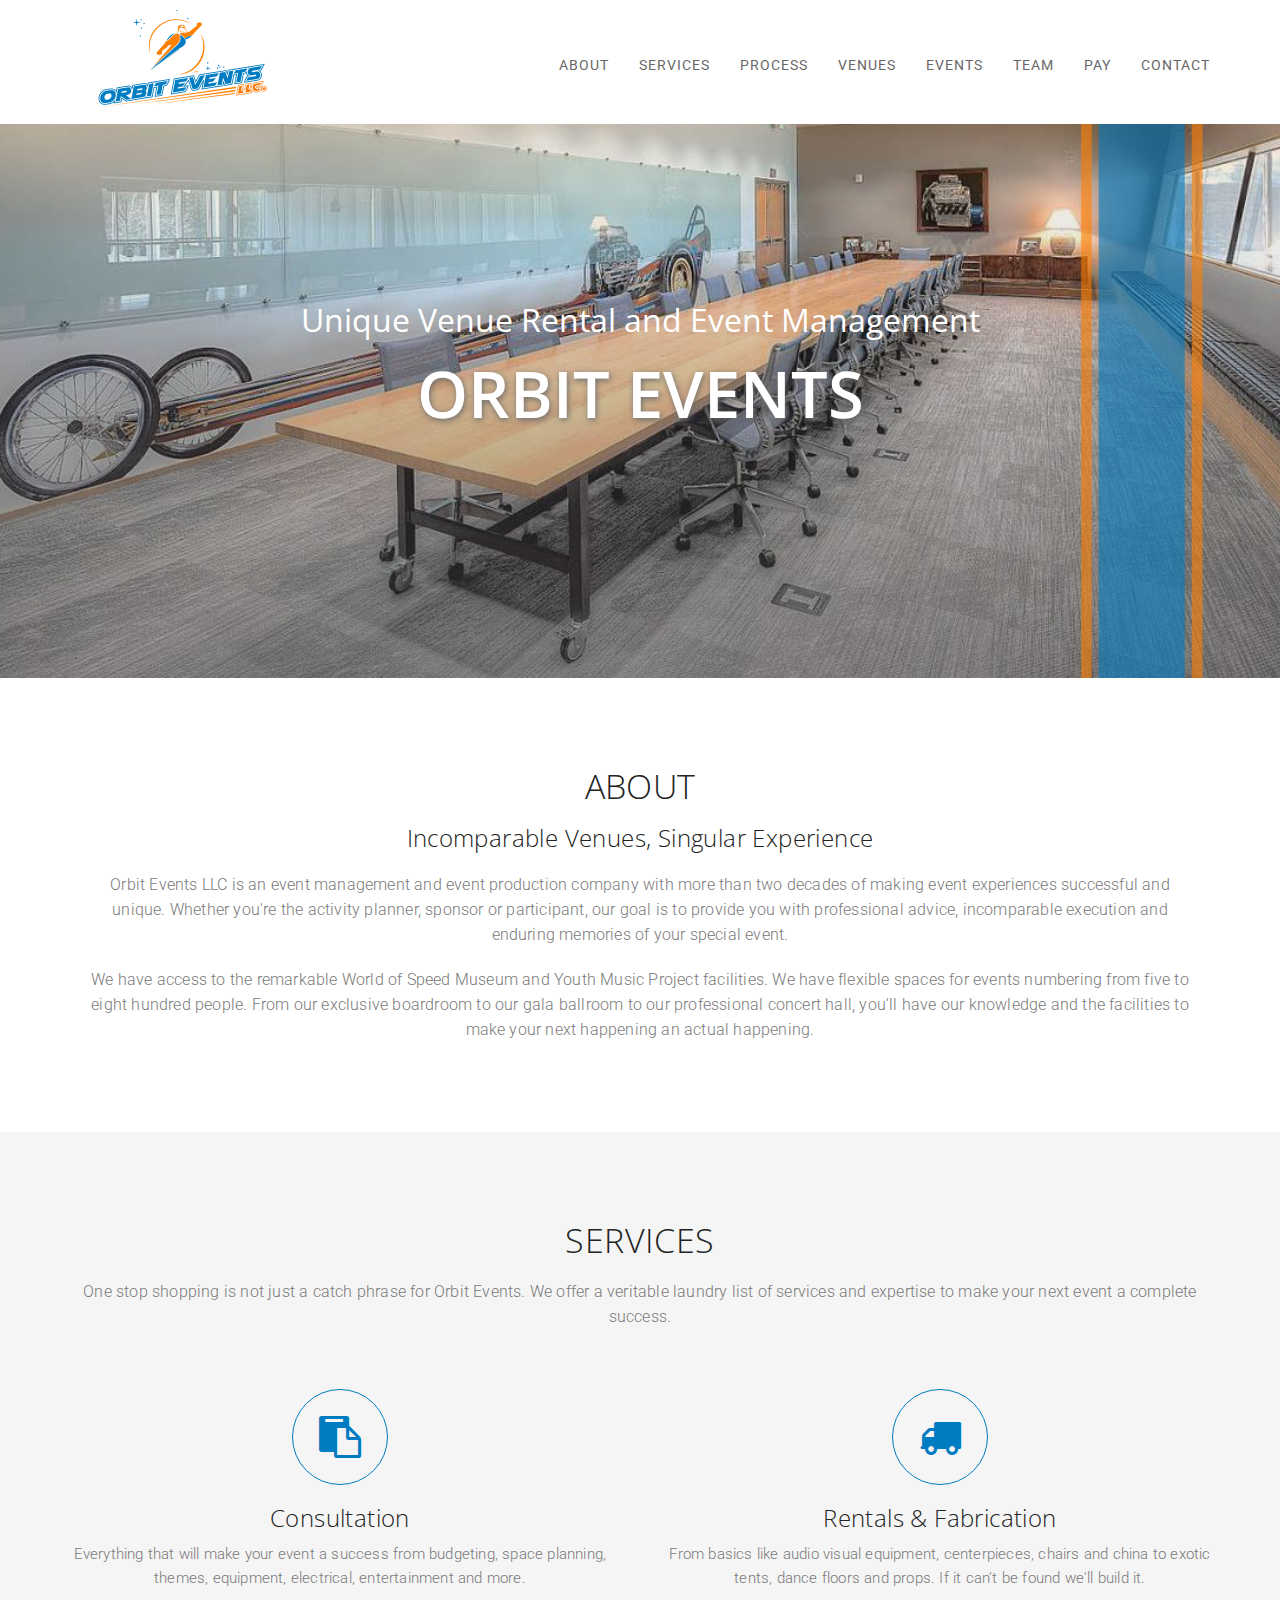
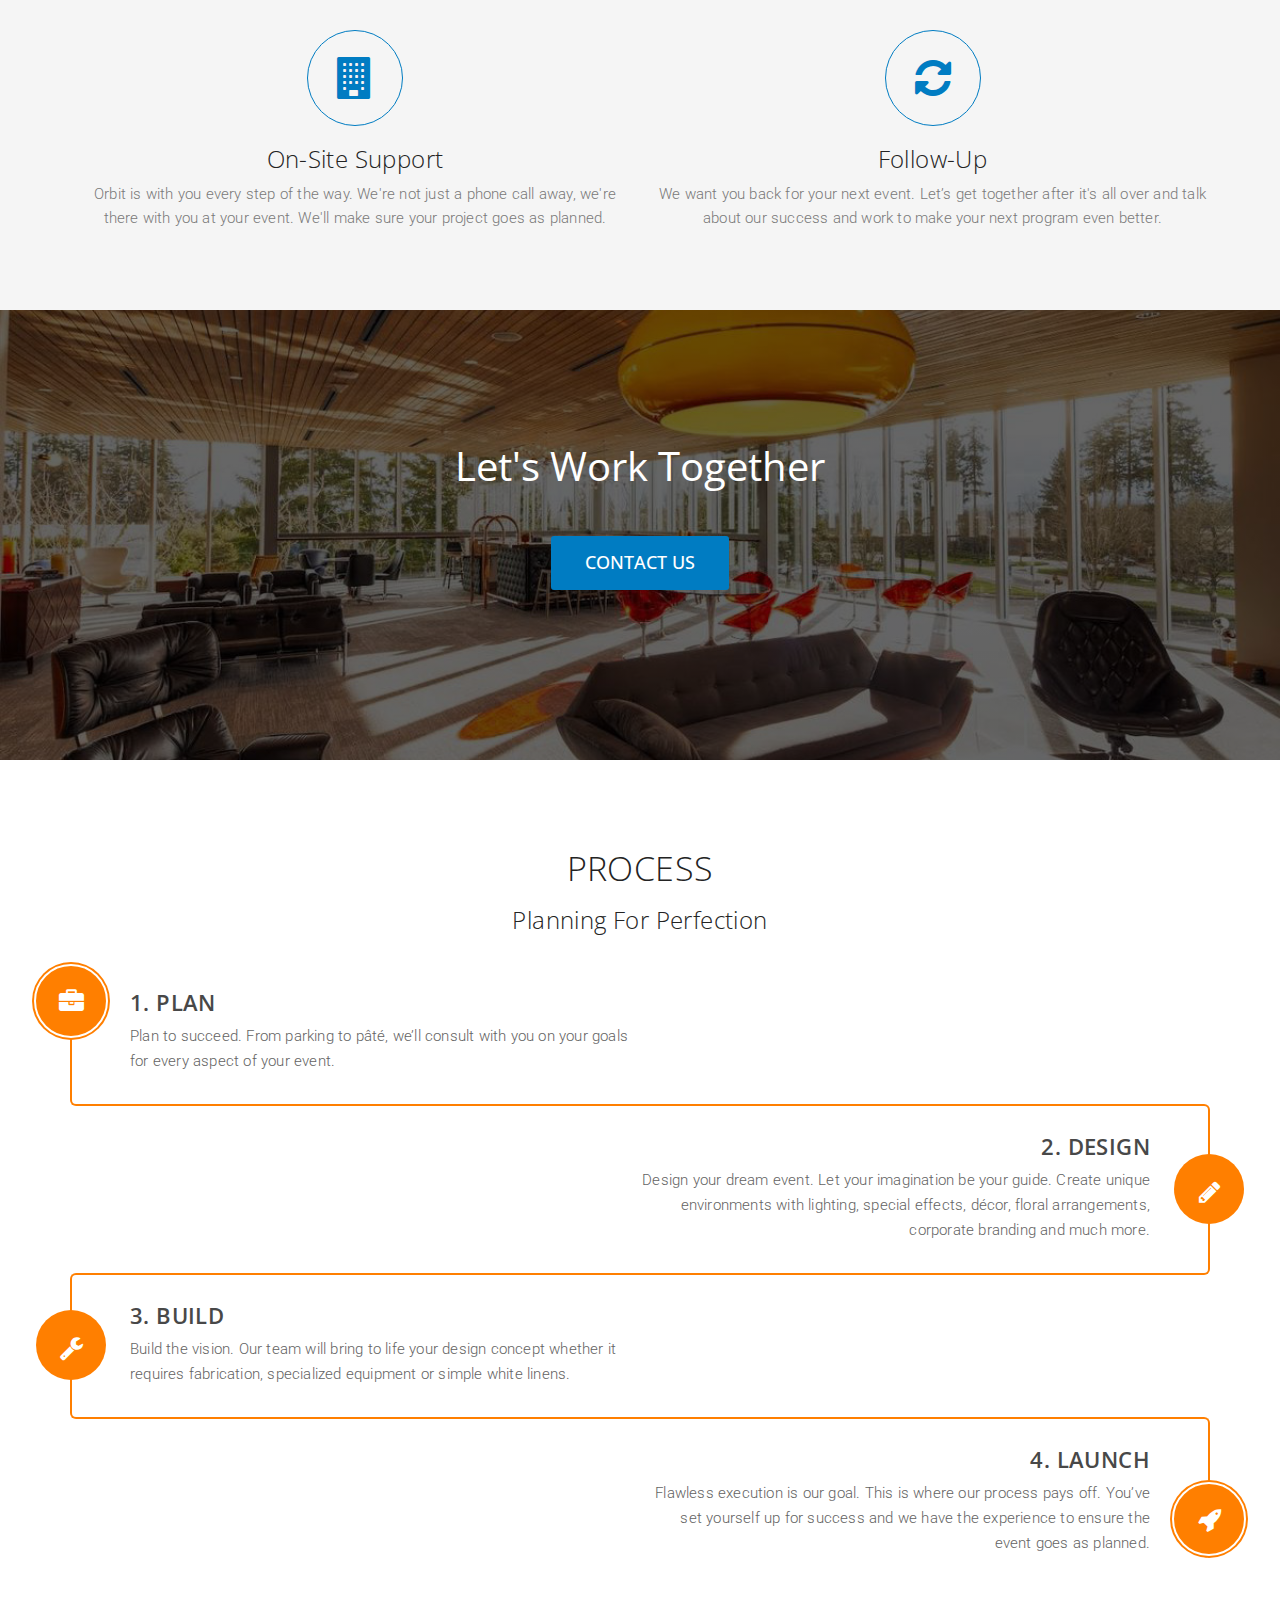
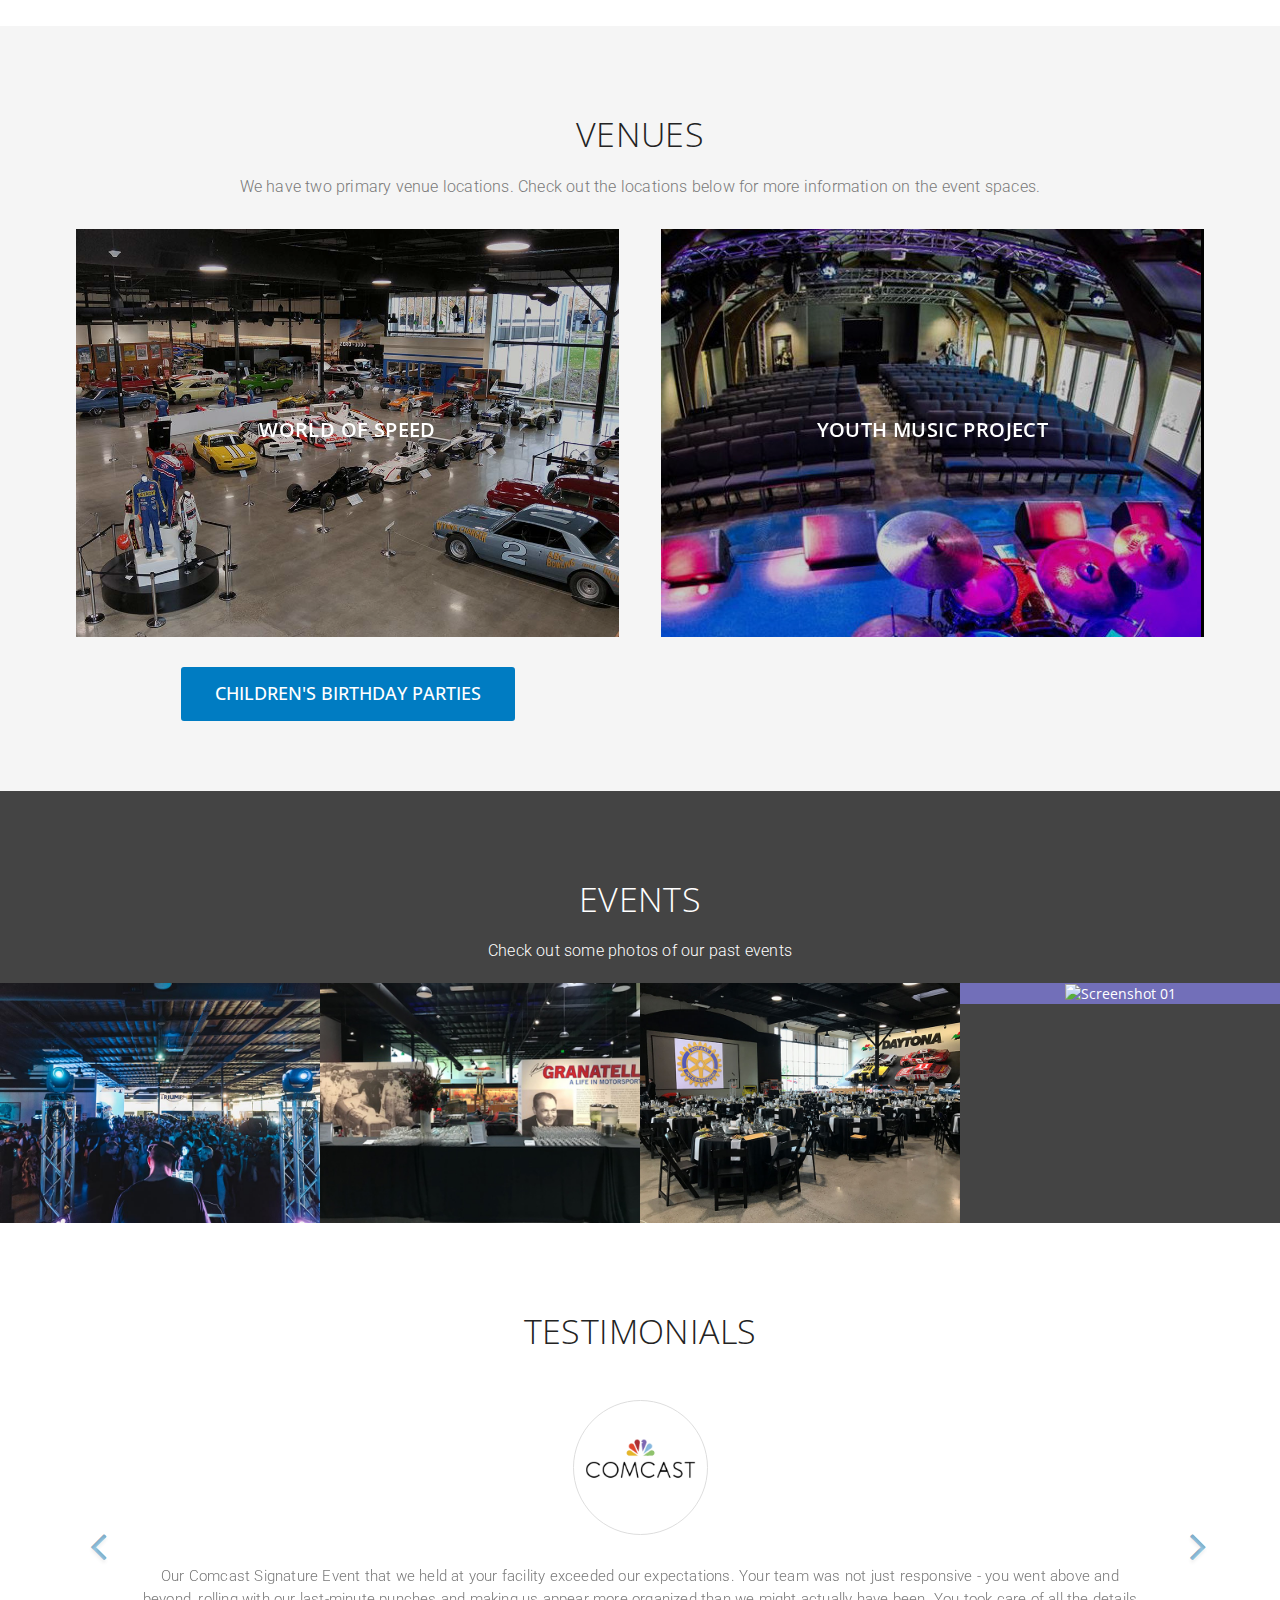
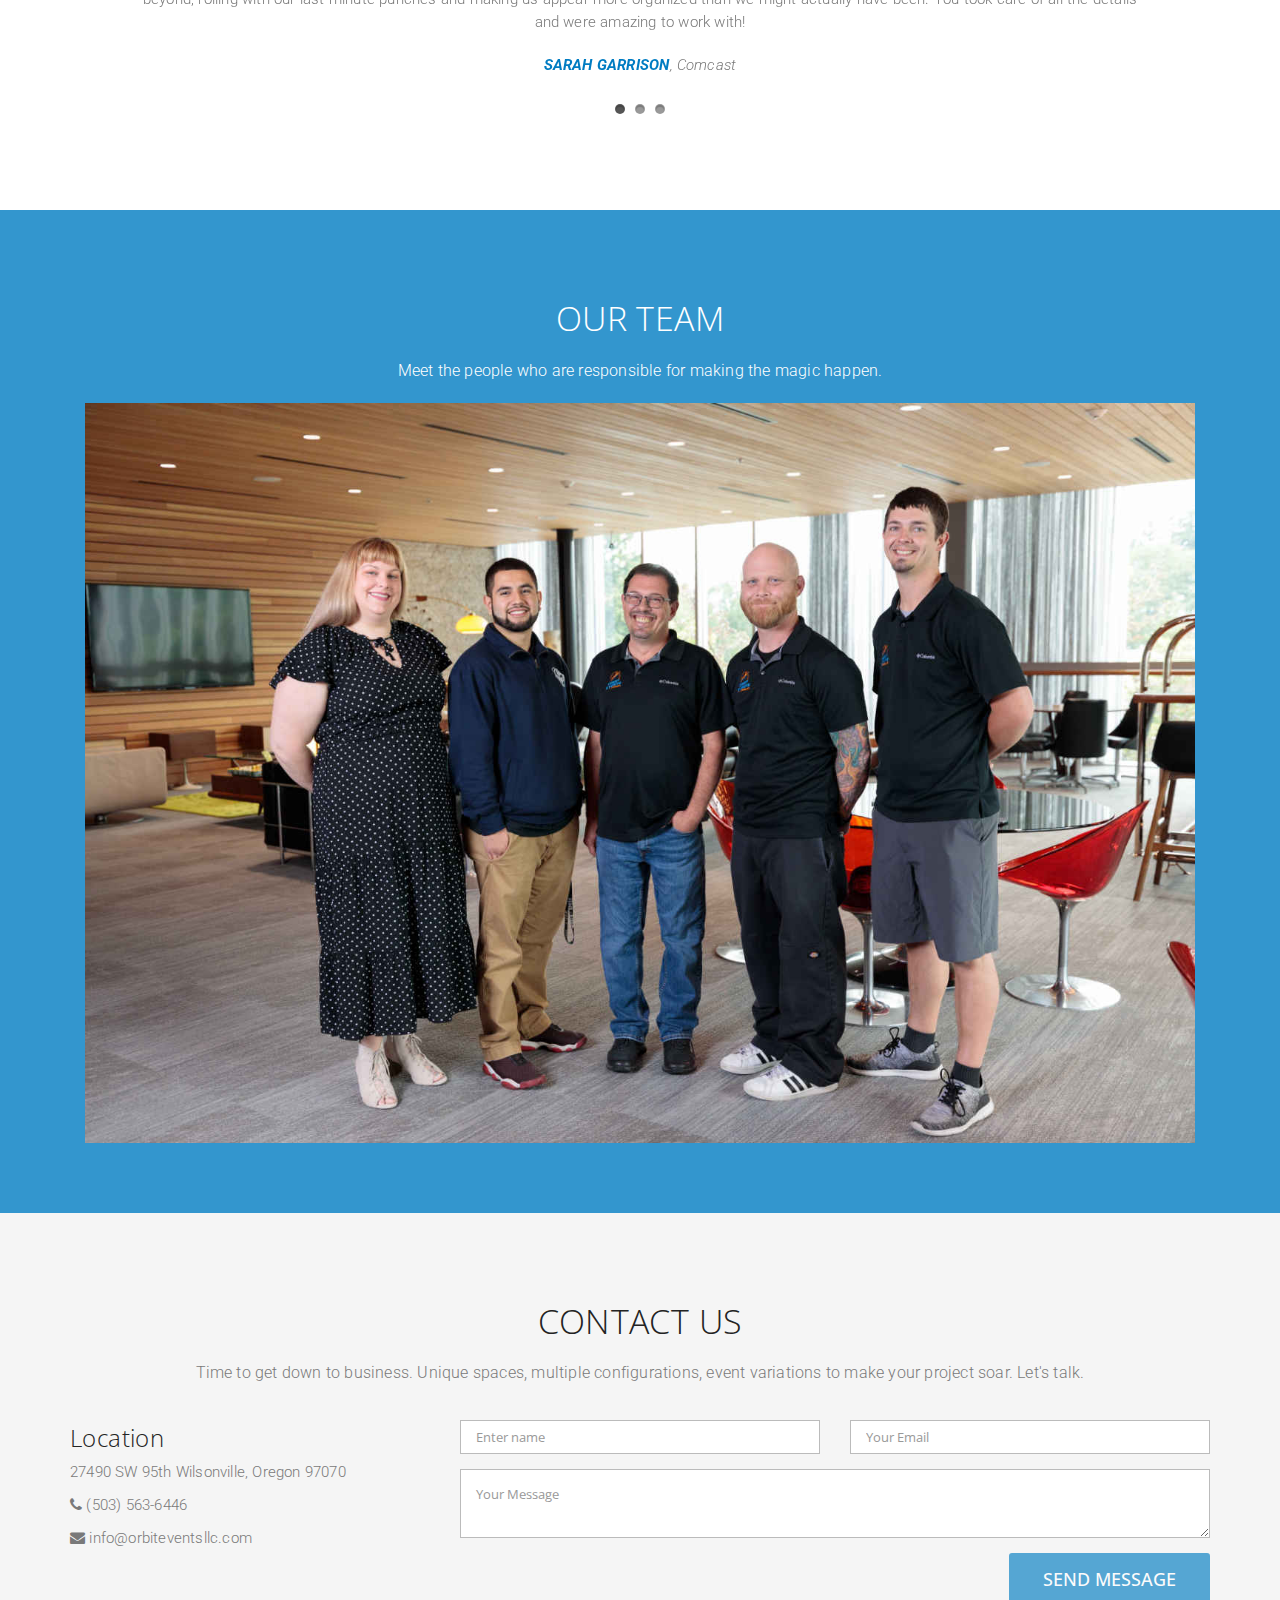
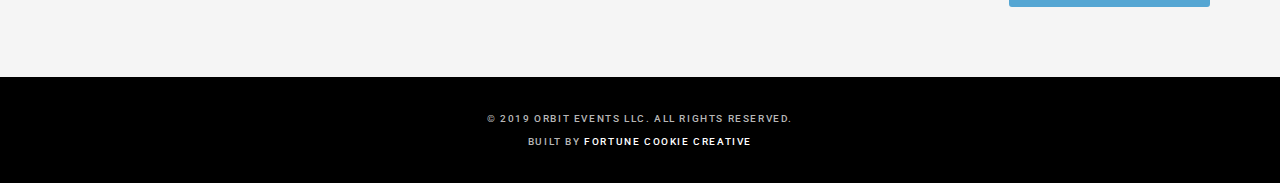
==== commit f62e4a68: "update YMP image" ====
--- a/index.html
+++ b/index.html
@@ -313,7 +313,7 @@
 				<div class="col-md-6">
 					<div class="ot-portfolio-item">
 						<figure class="effect-bubba">
-							<img src="images/demo/east_gallery_1.jpg" alt="Youth Music Project Venue" class="img-responsive" />
+							<img src="images/demo/ymp-0.jpg" alt="Youth Music Project Venue" class="img-responsive" />
 							<figcaption>
 								<h2>Youth Music Project</h2>
 								<a href="venues/youthmusicproject.html">Learn more</a>
